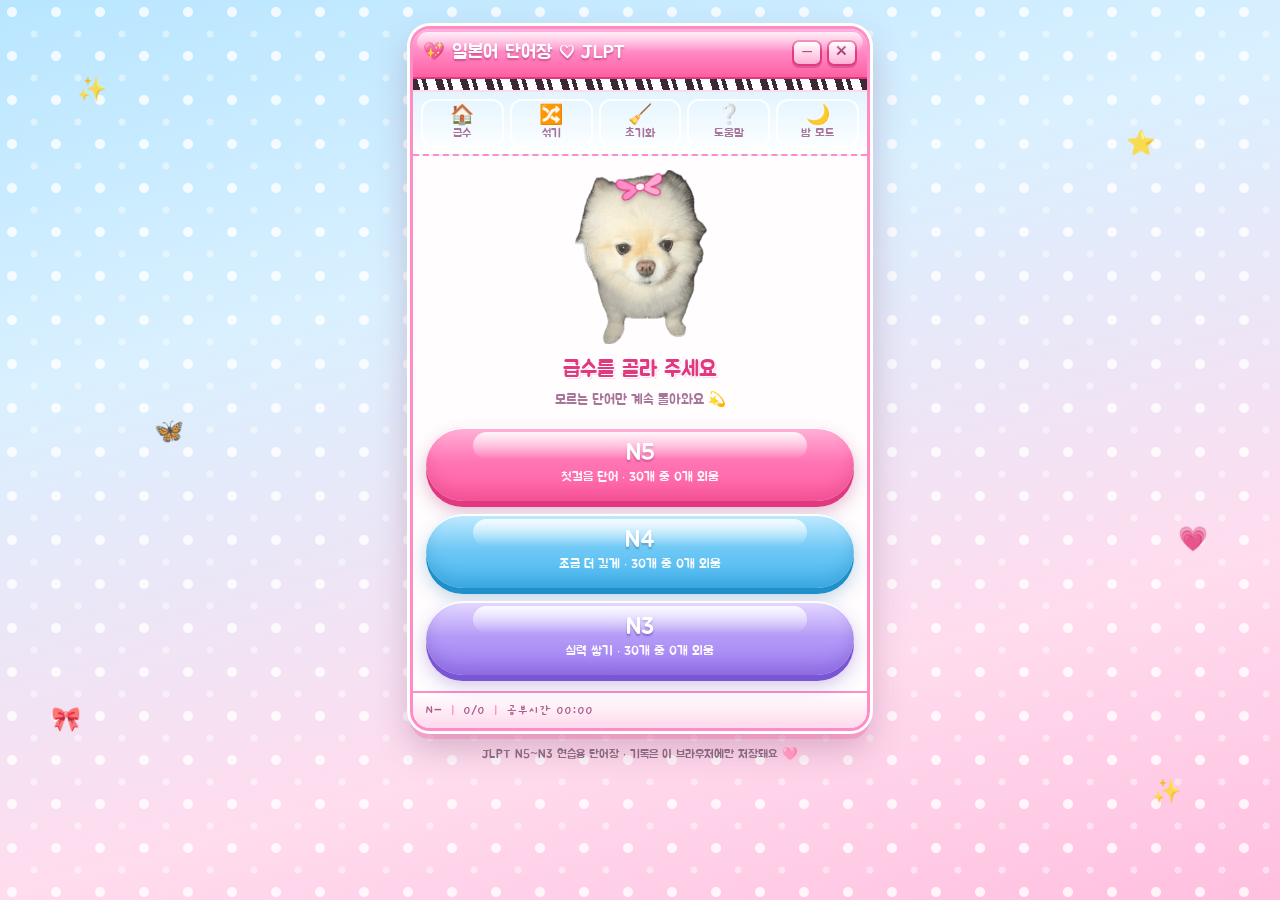
==== jlpt_version/index.html @ 3b729c45 "강아지 사진 두 장 넣기 (리본 쓴 강아지, 메모장 잡은 강아지) 급수 화면: 리본 SVG 를 강아지 머리 위에 겹쳐 리본을 쓴 모습으로 만들었다. 원본 사진 왼쪽에 있던 사람 손" ====
<!DOCTYPE html>
<html lang="ko">
<head>
<meta charset="utf-8">
<meta name="viewport" content="width=device-width, initial-scale=1">
<title>일본어 단어장 ♡ JLPT N5~N3</title>
<meta name="description" content="JLPT N5~N3 일본어 단어를 히라가나·한자 훈음·뜻을 켜고 끄면서 외우는 단어장. 모르는 단어만 반복해서 보여 줍니다.">
<meta name="theme-color" content="#ff5fa2">

<!-- 글꼴: 한국어는 손글씨체(Jua·Gaegu), 일본어는 둥근 글씨체(M PLUS Rounded 1c) -->
<link rel="preconnect" href="https://fonts.googleapis.com">
<link rel="preconnect" href="https://fonts.gstatic.com" crossorigin>
<link rel="stylesheet" href="https://fonts.googleapis.com/css2?family=Jua&family=Gaegu:wght@400;700&family=M+PLUS+Rounded+1c:wght@400;700;800&display=swap">

<link rel="stylesheet" href="스타일.css">
</head>
<body>

<!-- 배경에 떠다니는 장식. 읽어 줄 내용이 아니라 화면 낭독기에서 숨긴다. -->
<div class="반짝이층" aria-hidden="true">
  <span class="반짝이" style="--왼쪽: 6%;  --위: 8%;  --늦기: 0s">✨</span>
  <span class="반짝이" style="--왼쪽: 88%; --위: 14%; --늦기: .7s">⭐</span>
  <span class="반짝이" style="--왼쪽: 12%; --위: 46%; --늦기: 1.4s">🦋</span>
  <span class="반짝이" style="--왼쪽: 92%; --위: 58%; --늦기: 2.1s">💗</span>
  <span class="반짝이" style="--왼쪽: 4%;  --위: 78%; --늦기: 1s">🎀</span>
  <span class="반짝이" style="--왼쪽: 90%; --위: 86%; --늦기: 1.8s">✨</span>
</div>

<!-- 2000년대 윈도우 창 모양 틀 -->
<div class="창" id="창">

  <!-- 제목 표시줄 -->
  <div class="제목줄">
    <span class="제목줄아이콘" aria-hidden="true">💖</span>
    <h1 class="제목줄제목">일본어 단어장 ♡ JLPT</h1>
    <div class="창버튼들">
      <button type="button" class="창버튼" id="최소화버튼" aria-label="창 접기" title="접기">─</button>
      <button type="button" class="창버튼" id="닫기버튼" aria-label="닫기" title="닫기">✕</button>
    </div>
  </div>

  <!-- 포인트 장식: 지브라 무늬 띠 -->
  <div class="지브라줄" aria-hidden="true"></div>

  <!-- 상단 툴바 -->
  <div class="도구줄" role="toolbar" aria-label="도구 모음">
    <button type="button" class="도구버튼" id="급수선택버튼">
      <span class="도구아이콘" aria-hidden="true">🏠</span><span class="도구이름">급수</span>
    </button>
    <button type="button" class="도구버튼" id="섞기버튼">
      <span class="도구아이콘" aria-hidden="true">🔀</span><span class="도구이름">섞기</span>
    </button>
    <button type="button" class="도구버튼" id="초기화버튼">
      <span class="도구아이콘" aria-hidden="true">🧹</span><span class="도구이름">초기화</span>
    </button>
    <button type="button" class="도구버튼" id="도움말버튼" aria-expanded="false">
      <span class="도구아이콘" aria-hidden="true">❔</span><span class="도구이름">도움말</span>
    </button>
    <button type="button" class="도구버튼" id="밤모드버튼" aria-pressed="false" title="밤 모드">
      <span class="도구아이콘" id="밤모드아이콘" aria-hidden="true">🌙</span><span class="도구이름" id="밤모드이름">밤 모드</span>
    </button>
  </div>

  <!-- 창 안쪽 -->
  <div class="창내용" id="창내용">

    <!-- 창버튼·초기화 같은 알림이 뜨는 자리 -->
    <p class="말풍선 쪽지" id="쪽지" role="status" hidden></p>

    <!-- 도움말 -->
    <section class="말풍선 도움말" id="도움말" hidden>
      <p><b>히라가나</b> · <b>훈음</b> · <b>뜻</b> 버튼으로 보고 싶은 것만 켜요.</p>
      <p><b>알고있음</b> 을 누른 단어는 다음 회차에서 빠지고, <b>공부하겠음</b> 을 누른 단어만 다시 나와요.</p>
      <p>기록은 이 브라우저에 저장되니까 새로고침해도 괜찮아요. 🎀</p>
    </section>

    <!-- 초기화 확인 -->
    <section class="확인판" id="확인판" hidden>
      <p class="확인글">기록을 지울까요? 되돌릴 수 없어요 🥺</p>
      <div class="확인버튼줄">
        <button type="button" class="젤리 작은젤리 핑크" id="이급수초기화버튼">이 급수만</button>
        <button type="button" class="젤리 작은젤리 라벤더" id="전체초기화버튼">전체 다</button>
        <button type="button" class="젤리 작은젤리 하양" id="초기화취소버튼">안 할래</button>
      </div>
    </section>

    <!-- 1번째 화면: 급수 선택 -->
    <section class="화면 급수화면" id="급수화면" aria-labelledby="급수제목">
      <!-- 리본을 머리에 얹은 강아지. 사진과 리본 모두 장식이라 낭독기에서는 숨긴다. -->
      <div class="리본강아지" aria-hidden="true">
        <img class="강아지사진" src="그림/리본강아지.png" alt="" width="400" height="518">
        <svg class="리본" viewBox="0 0 160 60">
          <path d="M80 34c-14-2-26-16-40-22-8-3-14 2-13 10 1 9 13 15 29 16-11 3-20 7-20 14 0 6 7 9 14 6 12-5 22-14 30-22z" fill="#ff8cc6" stroke="#e0397f" stroke-width="2.5"/>
          <path d="M80 34c14-2 26-16 40-22 8-3 14 2 13 10-1 9-13 15-29 16 11 3 20 7 20 14 0 6-7 9-14 6-12-5-22-14-30-22z" fill="#ffa8d2" stroke="#e0397f" stroke-width="2.5"/>
          <ellipse cx="80" cy="34" rx="11" ry="9" fill="#fff0f7" stroke="#e0397f" stroke-width="2.5"/>
        </svg>
      </div>
      <h2 class="급수제목" id="급수제목">급수를 골라 주세요</h2>
      <p class="작은안내">모르는 단어만 계속 돌아와요 💫</p>
      <div class="급수버튼줄" id="급수버튼줄">
        <!-- 급수 젤리 버튼은 앱.js 가 채운다 -->
      </div>
      <p class="오류" id="오류" role="alert" hidden></p>
    </section>

    <!-- 2번째 화면: 단어 카드 -->
    <section class="화면 카드화면" id="카드화면" hidden aria-labelledby="진행글">
      <div class="진행칸">
        <p class="진행글" id="진행글">외운 단어 0 / 0</p>
        <div class="진행막대"><span class="진행막대안" id="진행막대안"></span></div>
        <p class="회차글" id="회차글">1회차 · 남은 카드 0장</p>
      </div>

      <!-- 지브라 무늬 테두리 안에 스프링 다이어리 속지.
           모자 쓴 강아지가 속지 위로 얼굴을 내밀고 앞발을 걸친다. -->
      <div class="메모장칸">
        <img class="메모장강아지" src="그림/메모장강아지.png" alt="" aria-hidden="true" width="460" height="379">
        <img class="강아지발 왼발" src="그림/강아지발.png" alt="" aria-hidden="true" width="150" height="153">
        <img class="강아지발 오른발" src="그림/강아지발.png" alt="" aria-hidden="true" width="150" height="153">
      <div class="다이어리바깥">
        <article class="다이어리" id="다이어리">
          <div class="스프링" aria-hidden="true">
            <span></span><span></span><span></span><span></span><span></span><span></span><span></span>
          </div>
          <span class="종이장식 왼쪽아래" aria-hidden="true">🌸</span>
          <span class="종이장식 오른쪽아래" aria-hidden="true">⭐</span>

          <p class="말풍선 읽는법 아래꼬리" id="읽는법" hidden></p>
          <div class="단어줄" id="단어줄" aria-live="polite"></div>
          <p class="말풍선 뜻 위꼬리" id="뜻" hidden></p>
          <p class="가나알림" id="가나알림" hidden>한자가 없는 단어예요</p>
        </article>
      </div>
      </div>

      <!-- 보여 줄 것 켜고 끄기 -->
      <div class="토글줄">
        <button type="button" class="젤리 토글 하늘" id="히라가나토글" aria-pressed="false">히라가나</button>
        <button type="button" class="젤리 토글 라벤더" id="훈음토글" aria-pressed="false">훈음</button>
        <button type="button" class="젤리 토글 핑크" id="뜻토글" aria-pressed="false">뜻</button>
      </div>

      <!-- 학습 버튼 -->
      <div class="학습줄">
        <button type="button" class="젤리 큰젤리 핑크" id="공부하겠음버튼">📖 공부하겠음</button>
        <button type="button" class="젤리 큰젤리 하늘" id="알고있음버튼">💗 알고있음</button>
      </div>
    </section>

    <!-- 3번째 화면: 한 급수를 다 외웠을 때 -->
    <section class="화면 완료화면" id="완료화면" hidden aria-labelledby="완료제목">
      <p class="완료이모지" aria-hidden="true">🎉🎀🎉</p>
      <h2 class="완료제목" id="완료제목">다 외웠어요!</h2>
      <p class="말풍선 완료쪽지 위꼬리" id="완료쪽지">참 잘했어요 ♡</p>
      <div class="완료버튼줄">
        <button type="button" class="젤리 큰젤리 핑크" id="다시외우기버튼">🔁 이 급수 다시</button>
        <button type="button" class="젤리 큰젤리 하늘" id="다른급수버튼">🏠 다른 급수</button>
      </div>
    </section>

  </div>

  <!-- 하단 상태 표시줄 -->
  <div class="상태줄">
    <span id="상태급수">N–</span>
    <span class="상태구분" aria-hidden="true">|</span>
    <span id="상태진행">0/0</span>
    <span class="상태구분" aria-hidden="true">|</span>
    <span id="상태시간">공부시간 00:00</span>
  </div>

</div>

<p class="꼬리말">JLPT N5~N3 연습용 단어장 · 기록은 이 브라우저에만 저장돼요 🩷</p>

<script type="module" src="js/앱.js"></script>
</body>
</html>
---- jlpt_version/스타일.css ----
/*
 * 일본어 단어장 스타일 — 2000년대 Y2K 핑크 감성.
 *
 * 분위기 기준
 *   · 틀은 옛날 윈도우 창 (제목 표시줄 + 툴바 + 상태 표시줄)
 *   · 단어 카드는 스프링 링이 달린 다이어리 속지
 *   · 배경은 하늘색~핑크 그라데이션 + 물방울 무늬
 *   · 버튼은 동그랗고 광택 있는 젤리
 *   · 안내 문구는 말풍선
 *   · 포인트로 지브라 무늬
 *
 * 모바일 화면(폭 360~460px)을 기준으로 짜고, 넓은 화면에서는 가운데로 모은다.
 * 손가락으로 누르는 버튼은 최소 48px 높이를 지킨다.
 *
 * 색은 전부 :root 의 변수로만 쓴다. 규칙 안에 색을 직접 적지 않는다.
 * 밤 모드가 `:root.밤모드` 에서 변수만 갈아끼워 화면 전체를 바꾸기 때문이다.
 * 새 색이 필요하면 변수를 하나 늘리고 밤 모드 쪽에도 짝을 적어 준다.
 */

:root {
  /*
   * 낮 색. f35d808 까지 쓰던 값 그대로다.
   * 밤 모드가 변수만 갈아끼우도록, 색은 규칙이 아니라 여기에만 적는다.
   */
  --핑크: #ff8cc6;
  --진핑크: #ff5fa2;
  --더진핑크: #e0397f;
  --연핑크: #ffd9ec;
  --아주연핑크: #fff0f7;
  --하늘: #8fd8ff;
  --진하늘: #46b6ef;
  --더진하늘: #1f90cc;
  --연하늘: #e2f4ff;
  --라벤더: #c9b6ff;
  --진라벤더: #9c7bf0;
  --더진라벤더: #7a56d6;
  --글자: #5a3550;
  --보조글자: #a8749a;
  --지브라검정: #3b2a35;
  --지브라흰: #ffffff;

  /*
   * 글씨로 쓰는 분홍·하늘. 낮에는 --더진핑크·--더진하늘 과 같은 값이지만,
   * 밤에는 바탕이 어두워 이 둘만 밝게 올려야 해서 따로 두었다.
   */
  --핑크글자: #e0397f;
  --하늘글자: #1f90cc;

  /* 넓은 면 */
  --몸배경:
    radial-gradient(circle at 12px 12px, rgba(255, 255, 255, .8) 4.5px, transparent 5.5px) 0 0 / 44px 44px,
    radial-gradient(circle at 12px 12px, rgba(255, 255, 255, .45) 3px, transparent 4px) 22px 22px / 44px 44px,
    linear-gradient(165deg, #b8e6ff 0%, #d9f0ff 32%, #ffdcee 72%, #ffbfdf 100%);
  --창바탕: #fffdfe;
  --창테두리광: #ffffff;
  --창그림자: 0 8px 0 rgba(255, 95, 162, .3), 0 16px 34px rgba(120, 60, 100, .3);
  --종이: #fffdfe;                              /* 카드 안쪽 */
  --종이줄: rgba(143, 216, 255, .5);
  --종이여백선: rgba(255, 140, 198, .55);
  --카드그림자: 0 7px 0 rgba(255, 140, 198, .35), 0 12px 24px rgba(120, 60, 100, .25);
  --말풍선바탕: #ffffff;
  --말풍선그림자: rgba(255, 140, 198, .35);
  --읽는법그림자: 0 3px 0 rgba(143, 216, 255, .5);

  /* 창틀 */
  --제목줄바탕: linear-gradient(180deg, #ffb3dd 0%, var(--핑크) 45%, var(--진핑크) 100%);
  --제목줄글자: #ffffff;
  --제목줄글자그림자: rgba(170, 40, 110, .55);
  --제목줄광택: linear-gradient(180deg, rgba(255, 255, 255, .8), rgba(255, 255, 255, 0));
  --창버튼바탕: linear-gradient(180deg, #fff6fb 0%, #ffd4e9 55%, #ffb0d5 100%);
  --창버튼글자: #a33068;
  --창버튼그늘: inset 0 1px 0 #ffffff, 0 2px 0 rgba(170, 40, 110, .35);
  --창버튼눌림그늘: inset 0 1px 0 #ffffff;
  --도구줄바탕: linear-gradient(180deg, var(--연하늘), #ffffff);
  --도구버튼테두리: #ffffff;
  --상태줄바탕: linear-gradient(180deg, #ffffff, var(--연핑크));
  --상태줄글자: #a85d8a;
  --꼬리말글자: #8a6a80;
  --제목글자그림자: 1px 1px 0 #ffffff, 2px 2px 0 var(--연핑크);

  /* 카드 속 */
  --한자색: #4a2c44;
  --한자그림자: 2px 2px 0 var(--연핑크), 3px 3px 0 rgba(255, 140, 198, .4);
  --훈음바탕: var(--아주연핑크);
  --훈음글자: #c2407f;
  --스프링바탕: linear-gradient(90deg, #ffffff 0%, #e6ebf5 40%, #aeb9cc 100%);
  --스프링테두리: #b9c4d6;
  --스프링그림자: 0 1px 2px rgba(80, 90, 110, .35);
  --진행막대바탕: #ffffff;
  --진행막대안바탕: linear-gradient(180deg, #ffd1e8, var(--진핑크));
  --진행막대그늘: inset 0 2px 4px rgba(190, 120, 160, .2);

  /* 젤리 버튼 */
  --젤리글자그림자: rgba(150, 40, 95, .45);
  --젤리광택: linear-gradient(180deg, rgba(255, 255, 255, .88), rgba(255, 255, 255, 0));
  --젤리핑크바탕: linear-gradient(180deg, #ffb3d9 0%, #ff74b4 48%, var(--진핑크) 100%);
  --젤리핑크그늘:
    inset 0 2px 0 rgba(255, 255, 255, .95),
    inset 0 -9px 14px rgba(190, 30, 100, .22),
    0 6px 0 var(--더진핑크),
    0 10px 18px rgba(170, 40, 110, .32);
  --젤리핑크눌림: inset 0 2px 0 rgba(255, 255, 255, .9), inset 0 -6px 12px rgba(190, 30, 100, .25), 0 1px 0 var(--더진핑크);
  --젤리하늘바탕: linear-gradient(180deg, #c4ecff 0%, #6ec8f5 48%, var(--진하늘) 100%);
  --젤리하늘그늘:
    inset 0 2px 0 rgba(255, 255, 255, .95),
    inset 0 -9px 14px rgba(20, 110, 160, .22),
    0 6px 0 var(--더진하늘),
    0 10px 18px rgba(40, 120, 170, .3);
  --젤리하늘눌림: inset 0 2px 0 rgba(255, 255, 255, .9), inset 0 -6px 12px rgba(20, 110, 160, .25), 0 1px 0 var(--더진하늘);
  --젤리하늘글자그림자: rgba(20, 95, 140, .45);
  --젤리라벤더바탕: linear-gradient(180deg, #e6dcff 0%, #b49bf7 48%, var(--진라벤더) 100%);
  --젤리라벤더그늘:
    inset 0 2px 0 rgba(255, 255, 255, .95),
    inset 0 -9px 14px rgba(80, 40, 160, .2),
    0 6px 0 var(--더진라벤더),
    0 10px 18px rgba(100, 60, 180, .3);
  --젤리라벤더눌림: inset 0 2px 0 rgba(255, 255, 255, .9), inset 0 -6px 12px rgba(80, 40, 160, .25), 0 1px 0 var(--더진라벤더);
  --젤리라벤더글자그림자: rgba(75, 40, 140, .45);
  --젤리하양바탕: linear-gradient(180deg, #ffffff 0%, #fff2f8 48%, #ffd9ec 100%);
  --젤리하양글자: #b2457c;
  --젤리하양그늘:
    inset 0 2px 0 #ffffff,
    inset 0 -8px 12px rgba(255, 150, 200, .25),
    0 5px 0 #ffb3d5,
    0 9px 16px rgba(190, 110, 150, .25);
  --젤리하양눌림: inset 0 2px 0 #ffffff, 0 1px 0 #ffb3d5;
  --토글끔바탕: linear-gradient(180deg, #ffffff 0%, #f6f1f5 55%, #e4dbe2 100%);
  --토글끔글자: #a1909c;
  --토글끔그늘:
    inset 0 2px 0 #ffffff,
    inset 0 -7px 11px rgba(120, 100, 115, .14),
    0 5px 0 #cdc1ca,
    0 8px 14px rgba(120, 100, 115, .2);
  --토글끔눌림: inset 0 2px 0 #ffffff, 0 1px 0 #cdc1ca;
  --토글못씀바탕: linear-gradient(180deg, #fbfbfb, #ededed);
  --토글못씀글자: #bdb6bb;
  --토글못씀그늘: inset 0 1px 0 #ffffff, 0 3px 0 #dcd6da;

  /* 장식과 알림 */
  --반짝이빛: none;
  --반짝이진하기: .85;
  --사진밝기: 1;
  --쪽지바탕: #fffbe6;
  --쪽지테두리: #ffc94d;
  --쪽지그림자: 0 3px 0 rgba(240, 180, 0, .35);
  --도움말그림자: 0 3px 0 rgba(70, 182, 239, .35);
  --오류바탕: #fff0f0;
  --오류테두리: #ff8a8a;
  --오류글자: #b53a3a;

  /* 글꼴 */
  --손글씨: "Jua", "Gaegu", "Malgun Gothic", "맑은 고딕", sans-serif;
  --또박손글씨: "Gaegu", "Jua", "Malgun Gothic", "맑은 고딕", sans-serif;
  --둥근일본어: "M PLUS Rounded 1c", "Hiragino Maru Gothic ProN", "Yu Gothic", "Malgun Gothic", sans-serif;

  /* 지브라 무늬는 여러 곳에서 쓴다 */
  --지브라무늬:
    repeating-linear-gradient(74deg,
      var(--지브라검정) 0 7px, var(--지브라흰) 7px 11px,
      var(--지브라검정) 11px 15px, var(--지브라흰) 15px 24px);

  /* 카드 테두리용. 테두리가 얇으니 줄무늬도 가늘게 한다. */
  --가는지브라무늬:
    repeating-linear-gradient(74deg,
      var(--지브라검정) 0 4px, var(--지브라흰) 4px 6px,
      var(--지브라검정) 6px 8px, var(--지브라흰) 8px 13px);
}

/*
 * 밤 모드. 변수만 갈아끼운다. 규칙은 하나도 다시 쓰지 않는다.
 * 배경은 진한 남색~보라, 카드는 어두운 회색, 글씨는 연한 색이고
 * 핑크·하늘색은 버튼과 테두리 같은 포인트에만 남는다.
 * 물방울 무늬는 그대로 두되 작고 희미하게 만들어 밤하늘의 별처럼 보이게 한다.
 */
:root.밤모드 {
  --핑크: #d87aa8;
  --진핑크: #c75f92;
  --더진핑크: #8f3f68;
  --연핑크: #46324a;
  --아주연핑크: #382a3e;
  --하늘: #6fa9c9;
  --진하늘: #4d8fb3;
  --더진하늘: #2f6684;
  --연하늘: #2b3647;
  --라벤더: #9c8cd6;
  --진라벤더: #7d6cc0;
  --더진라벤더: #53458c;
  --글자: #e9e1f0;
  --보조글자: #a99cbd;
  --지브라검정: #15112a;
  --지브라흰: #b3a7cd;

  --핑크글자: #f3a9cd;
  --하늘글자: #9ed3ef;

  --몸배경:
    radial-gradient(circle at 12px 12px, rgba(255, 255, 255, .22) 2.4px, transparent 3.4px) 0 0 / 44px 44px,
    radial-gradient(circle at 12px 12px, rgba(198, 216, 255, .13) 1.5px, transparent 2.5px) 22px 22px / 44px 44px,
    linear-gradient(165deg, #121130 0%, #1a1740 35%, #281d4a 70%, #342152 100%);
  --창바탕: #221d35;
  --창테두리광: #3a3157;
  --창그림자: 0 8px 0 rgba(10, 8, 24, .5), 0 16px 34px rgba(0, 0, 0, .5);
  --종이: #34303c;                              /* 카드 안쪽 (어두운 회색) */
  --종이줄: rgba(150, 190, 220, .14);
  --종이여백선: rgba(216, 122, 168, .4);
  --카드그림자: 0 7px 0 rgba(10, 8, 24, .45), 0 12px 24px rgba(0, 0, 0, .45);
  --말풍선바탕: #3b3550;
  --말풍선그림자: rgba(10, 8, 24, .45);
  --읽는법그림자: 0 3px 0 rgba(10, 8, 24, .45);

  --제목줄바탕: linear-gradient(180deg, #5f3e68 0%, #4c3056 45%, #3a2444 100%);
  --제목줄글자: #f6e6f0;
  --제목줄글자그림자: rgba(10, 6, 20, .6);
  --제목줄광택: linear-gradient(180deg, rgba(255, 255, 255, .18), rgba(255, 255, 255, 0));
  --창버튼바탕: linear-gradient(180deg, #5b4a6e 0%, #443754 55%, #332a44 100%);
  --창버튼글자: #efd7e6;
  --창버튼그늘: inset 0 1px 0 rgba(255, 255, 255, .22), 0 2px 0 rgba(10, 8, 24, .5);
  --창버튼눌림그늘: inset 0 1px 0 rgba(255, 255, 255, .22);
  --도구줄바탕: linear-gradient(180deg, #272143, var(--창바탕));
  --도구버튼테두리: #342c4e;
  --상태줄바탕: linear-gradient(180deg, #2a2440, #211c33);
  --상태줄글자: #dba6c6;
  --꼬리말글자: #a294b8;
  --제목글자그림자: 1px 1px 0 rgba(10, 8, 24, .55), 2px 2px 0 rgba(216, 122, 168, .3);

  --한자색: #f3ebf8;
  --한자그림자: 2px 2px 0 rgba(216, 122, 168, .35), 3px 3px 0 rgba(10, 8, 24, .35);
  --훈음바탕: #40334a;
  --훈음글자: #f0a8cd;
  --스프링바탕: linear-gradient(90deg, #8d93a8 0%, #6e7488 40%, #4b4f60 100%);
  --스프링테두리: #5b6074;
  --스프링그림자: 0 1px 2px rgba(0, 0, 0, .45);
  --진행막대바탕: #2c2742;
  --진행막대안바탕: linear-gradient(180deg, #e0a0c4, var(--진핑크));
  --진행막대그늘: inset 0 2px 4px rgba(0, 0, 0, .35);

  --젤리글자그림자: rgba(20, 10, 30, .5);
  --젤리광택: linear-gradient(180deg, rgba(255, 255, 255, .4), rgba(255, 255, 255, 0));
  --젤리핑크바탕: linear-gradient(180deg, #d98cb4 0%, #be6391 48%, #9c4570 100%);
  --젤리핑크그늘:
    inset 0 2px 0 rgba(255, 255, 255, .5),
    inset 0 -9px 14px rgba(40, 10, 30, .3),
    0 6px 0 var(--더진핑크),
    0 10px 18px rgba(0, 0, 0, .4);
  --젤리핑크눌림: inset 0 2px 0 rgba(255, 255, 255, .45), inset 0 -6px 12px rgba(40, 10, 30, .32), 0 1px 0 var(--더진핑크);
  --젤리하늘바탕: linear-gradient(180deg, #7fb6d4 0%, #4f8fb2 48%, #37708f 100%);
  --젤리하늘그늘:
    inset 0 2px 0 rgba(255, 255, 255, .5),
    inset 0 -9px 14px rgba(5, 30, 50, .3),
    0 6px 0 var(--더진하늘),
    0 10px 18px rgba(0, 0, 0, .4);
  --젤리하늘눌림: inset 0 2px 0 rgba(255, 255, 255, .45), inset 0 -6px 12px rgba(5, 30, 50, .32), 0 1px 0 var(--더진하늘);
  --젤리하늘글자그림자: rgba(5, 25, 45, .5);
  --젤리라벤더바탕: linear-gradient(180deg, #a996dd 0%, #8172c0 48%, #5d4e99 100%);
  --젤리라벤더그늘:
    inset 0 2px 0 rgba(255, 255, 255, .5),
    inset 0 -9px 14px rgba(20, 10, 45, .3),
    0 6px 0 var(--더진라벤더),
    0 10px 18px rgba(0, 0, 0, .4);
  --젤리라벤더눌림: inset 0 2px 0 rgba(255, 255, 255, .45), inset 0 -6px 12px rgba(20, 10, 45, .32), 0 1px 0 var(--더진라벤더);
  --젤리라벤더글자그림자: rgba(20, 10, 45, .5);
  --젤리하양바탕: linear-gradient(180deg, #4a4160 0%, #3e3652 48%, #332c45 100%);
  --젤리하양글자: #f0cfe2;
  --젤리하양그늘:
    inset 0 2px 0 rgba(255, 255, 255, .22),
    inset 0 -8px 12px rgba(10, 5, 20, .3),
    0 5px 0 #2a2439,
    0 9px 16px rgba(0, 0, 0, .4);
  --젤리하양눌림: inset 0 2px 0 rgba(255, 255, 255, .22), 0 1px 0 #2a2439;
  --토글끔바탕: linear-gradient(180deg, #45405c 0%, #3b3650 55%, #302b43 100%);
  --토글끔글자: #a79ac0;
  --토글끔그늘:
    inset 0 2px 0 rgba(255, 255, 255, .22),
    inset 0 -7px 11px rgba(10, 5, 20, .25),
    0 5px 0 #272139,
    0 8px 14px rgba(0, 0, 0, .35);
  --토글끔눌림: inset 0 2px 0 rgba(255, 255, 255, .22), 0 1px 0 #272139;
  --토글못씀바탕: linear-gradient(180deg, #332f45, #2b2739);
  --토글못씀글자: #6d6481;
  --토글못씀그늘: inset 0 1px 0 rgba(255, 255, 255, .12), 0 3px 0 #241f33;

  --반짝이빛: 0 0 10px rgba(214, 198, 255, .85);
  --반짝이진하기: 1;
  --사진밝기: .86;
  --쪽지바탕: #4a3f2c;
  --쪽지테두리: #b3903f;
  --쪽지그림자: 0 3px 0 rgba(10, 8, 24, .45);
  --도움말그림자: 0 3px 0 rgba(10, 8, 24, .45);
  --오류바탕: #452a30;
  --오류테두리: #a35b5b;
  --오류글자: #f3b9b9;
}

* { box-sizing: border-box; }

body {
  margin: 0;
  padding: 14px 10px 24px;
  min-height: 100vh;
  color: var(--글자);
  font-family: var(--손글씨);
  font-size: 17px;
  line-height: 1.55;
  /* 물방울(폴카도트) 두 겹 + 그라데이션. 밤 모드에서는 별이 뜬 밤하늘이 된다. */
  background: var(--몸배경);
  background-attachment: fixed;
  -webkit-text-size-adjust: 100%;
}

/* ── 배경 장식 ─────────────────────────────────────── */

.반짝이층 {
  position: fixed;
  inset: 0;
  pointer-events: none;   /* 장식이 버튼을 가로막지 않게 */
  z-index: 0;
}

.반짝이 {
  position: absolute;
  left: var(--왼쪽);
  top: var(--위);
  font-size: 1.5rem;
  opacity: var(--반짝이진하기);
  text-shadow: var(--반짝이빛);
  animation: 반짝반짝 3.6s ease-in-out infinite;
  animation-delay: var(--늦기);
}

@keyframes 반짝반짝 {
  0%, 100% { transform: translateY(0) rotate(-8deg) scale(1); opacity: .55; }
  50%      { transform: translateY(-10px) rotate(8deg) scale(1.18); opacity: 1; }
}

/* ── 윈도우 창 틀 ──────────────────────────────────── */

.창 {
  position: relative;
  z-index: 1;
  max-width: 460px;
  margin: 0 auto;
  background: var(--창바탕);
  border: 3px solid var(--핑크);
  border-radius: 20px;
  overflow: hidden;
  box-shadow: 0 0 0 3px var(--창테두리광), var(--창그림자);
}

.제목줄 {
  position: relative;
  display: flex;
  align-items: center;
  gap: 7px;
  padding: 9px 10px;
  background: var(--제목줄바탕);
  border-bottom: 2px solid var(--더진핑크);
}

/* 제목 표시줄 위쪽 광택 */
.제목줄::before {
  content: "";
  position: absolute;
  left: 4px; right: 4px; top: 3px;
  height: 42%;
  border-radius: 10px;
  background: var(--제목줄광택);
  pointer-events: none;
}

.제목줄아이콘 { font-size: 1.1rem; }

.제목줄제목 {
  flex: 1;
  margin: 0;
  font-size: 1.12rem;
  font-weight: 400;
  color: var(--제목줄글자);
  text-shadow: 0 2px 2px var(--제목줄글자그림자);
  letter-spacing: .01em;
}

.창버튼들 { display: flex; gap: 5px; }

.창버튼 {
  width: 30px;
  height: 26px;
  border: 2px solid var(--더진핑크);
  border-radius: 7px;
  background: var(--창버튼바탕);
  color: var(--창버튼글자);
  font-family: var(--손글씨);
  font-size: .85rem;
  line-height: 1;
  cursor: pointer;
  box-shadow: var(--창버튼그늘);
}

.창버튼:active { transform: translateY(2px); box-shadow: var(--창버튼눌림그늘); }

.지브라줄 {
  height: 13px;
  background: var(--지브라무늬);
  border-bottom: 2px solid var(--연핑크);
}

/* ── 툴바 ──────────────────────────────────────────── */

.도구줄 {
  display: flex;
  gap: 6px;
  padding: 7px 8px;
  background: var(--도구줄바탕);
  border-bottom: 2px dashed var(--핑크);
}

.도구버튼 {
  flex: 1;
  display: flex;
  flex-direction: column;
  align-items: center;
  gap: 1px;
  min-height: 48px;
  padding: 4px 2px;
  border: 2px solid var(--도구버튼테두리);
  border-radius: 12px;
  background: transparent;
  color: var(--보조글자);
  font-family: var(--손글씨);
  cursor: pointer;
}

.도구버튼:hover { background: var(--아주연핑크); border-color: var(--연핑크); }
.도구버튼:active { transform: translateY(1px); }
.도구아이콘 { font-size: 1.22rem; line-height: 1.1; }
.도구이름 { font-size: .74rem; }

/* ── 창 안쪽 공통 ──────────────────────────────────── */

.창내용 { padding: 14px 13px 16px; }
.창.접힘 .창내용, .창.접힘 .도구줄, .창.접힘 .상태줄 { display: none; }

.화면 { animation: 쏙등장 .28s ease-out; }

@keyframes 쏙등장 {
  from { opacity: 0; transform: translateY(10px) scale(.98); }
  to   { opacity: 1; transform: none; }
}

/* 말풍선 — 안내 문구는 모두 이 모양 */
.말풍선 {
  position: relative;
  margin: 0 auto;
  padding: 9px 15px;
  max-width: 320px;
  background: var(--말풍선바탕);
  border: 2.5px solid var(--핑크);
  border-radius: 18px;
  color: var(--글자);
  text-align: center;
  box-shadow: 0 3px 0 var(--말풍선그림자);
}

/* 꼬리: 테두리색 삼각형 위에 흰 삼각형을 겹쳐 올린다 */
.말풍선.아래꼬리::before, .말풍선.아래꼬리::after,
.말풍선.위꼬리::before, .말풍선.위꼬리::after {
  content: "";
  position: absolute;
  left: 50%;
  border: 11px solid transparent;
  transform: translateX(-50%);
}

/* 흰 삼각형(::after)을 2px 작게 겹쳐서 테두리색이 둘레로만 보이게 한다. */
.말풍선.아래꼬리::after, .말풍선.위꼬리::after { border-width: 9px; }

.말풍선.아래꼬리::before { bottom: -21px; border-top-color: var(--핑크); }
.말풍선.아래꼬리::after  { bottom: -17px; border-top-color: var(--말풍선바탕); }
.말풍선.위꼬리::before   { top: -21px; border-bottom-color: var(--핑크); }
.말풍선.위꼬리::after    { top: -17px; border-bottom-color: var(--말풍선바탕); }

/* 창버튼·초기화 결과를 알리는 쪽지 */
.쪽지 {
  margin-bottom: 12px;
  background: var(--쪽지바탕);
  border-color: var(--쪽지테두리);
  box-shadow: var(--쪽지그림자);
  font-size: .95rem;
}

.도움말 {
  margin-bottom: 14px;
  max-width: none;
  text-align: left;
  font-size: .92rem;
  background: var(--연하늘);
  border-color: var(--진하늘);
  box-shadow: var(--도움말그림자);
}

.도움말 p { margin: 0 0 6px; }
.도움말 p:last-child { margin-bottom: 0; }

.확인판 {
  margin-bottom: 14px;
  padding: 12px;
  background: var(--아주연핑크);
  border: 2.5px dashed var(--진핑크);
  border-radius: 16px;
  text-align: center;
}

.확인글 { margin: 0 0 10px; font-size: .96rem; }
.확인버튼줄 { display: flex; gap: 7px; justify-content: center; flex-wrap: wrap; }

/* ── 젤리 버튼 ─────────────────────────────────────── */

.젤리 {
  position: relative;
  min-height: 50px;
  padding: 12px 20px;
  border: none;
  border-radius: 999px;
  color: #ffffff;
  font-family: var(--손글씨);
  font-size: 1.05rem;
  line-height: 1.2;
  text-shadow: 0 2px 2px var(--젤리글자그림자);
  cursor: pointer;
  transition: transform .08s ease-out, box-shadow .08s ease-out;
  /* 색은 아래 색깔 클래스가 덮어쓴다 */
  background: var(--젤리핑크바탕);
  box-shadow: var(--젤리핑크그늘);
}

/* 위쪽 광택 하이라이트 */
.젤리::before {
  content: "";
  position: absolute;
  left: 11%; right: 11%; top: 5px;
  height: 36%;
  border-radius: 999px;
  background: var(--젤리광택);
  pointer-events: none;
}

.젤리:active {
  transform: translateY(5px);
  box-shadow: var(--젤리핑크눌림);
}

.젤리:focus-visible { outline: 3px dashed var(--더진라벤더); outline-offset: 3px; }

.젤리.하늘 {
  background: var(--젤리하늘바탕);
  box-shadow: var(--젤리하늘그늘);
  text-shadow: 0 2px 2px var(--젤리하늘글자그림자);
}

.젤리.하늘:active { box-shadow: var(--젤리하늘눌림); }

.젤리.라벤더 {
  background: var(--젤리라벤더바탕);
  box-shadow: var(--젤리라벤더그늘);
  text-shadow: 0 2px 2px var(--젤리라벤더글자그림자);
}

.젤리.라벤더:active { box-shadow: var(--젤리라벤더눌림); }

.젤리.하양 {
  background: var(--젤리하양바탕);
  color: var(--젤리하양글자);
  text-shadow: none;
  box-shadow: var(--젤리하양그늘);
}

.젤리.하양:active { box-shadow: var(--젤리하양눌림); }

.큰젤리 { flex: 1; min-height: 60px; font-size: 1.14rem; padding: 14px 10px; }
.작은젤리 { min-height: 44px; padding: 9px 14px; font-size: .92rem; }

/* ── 급수 선택 화면 ────────────────────────────────── */

.급수화면 { text-align: center; }

/*
 * 급수 화면의 강아지. 사진 위에 리본 SVG 를 겹쳐 머리에 얹은 것처럼 보이게 한다.
 * 리본 자리는 사진 크기에 대한 비율(%)로 잡아 두어서, 사진 폭만 바꾸면 같이 따라간다.
 */
.리본강아지 {
  position: relative;
  display: inline-block;
  width: 134px;
  margin-bottom: 2px;
  line-height: 0;
}

.강아지사진 {
  width: 100%;
  height: auto;
  filter: brightness(var(--사진밝기));
}

.리본 {
  position: absolute;
  left: 24%;
  top: 1%;
  width: 52%;
  height: auto;
  transform: rotate(-9deg);
  filter: drop-shadow(0 2px 2px rgba(120, 60, 100, .35));
}

.급수제목 {
  margin: 0 0 2px;
  font-size: 1.4rem;
  font-weight: 400;
  color: var(--핑크글자);
  text-shadow: var(--제목글자그림자);
}

.작은안내 { margin: 0 0 16px; font-size: .9rem; color: var(--보조글자); }

.급수버튼줄 { display: flex; flex-direction: column; gap: 13px; }

.급수버튼 {
  display: flex;
  flex-direction: column;
  align-items: center;
  gap: 2px;
  min-height: 74px;
  font-size: 1.5rem;
}

.급수버튼설명 { font-size: .82rem; opacity: .95; text-shadow: none; }

/* ── 진행 표시 ─────────────────────────────────────── */

.진행칸 { margin-bottom: 12px; text-align: center; }

.진행글 {
  margin: 0 0 6px;
  font-size: 1.05rem;
  color: var(--핑크글자);
}

.진행막대 {
  height: 15px;
  background: var(--진행막대바탕);
  border: 2.5px solid var(--핑크);
  border-radius: 999px;
  overflow: hidden;
  box-shadow: var(--진행막대그늘);
}

.진행막대안 {
  display: block;
  width: 0%;
  height: 100%;
  background: var(--진행막대안바탕);
  border-radius: 999px;
  transition: width .35s ease-out;
}

.회차글 { margin: 5px 0 0; font-size: .8rem; color: var(--보조글자); }

/* ── 단어 카드 (스프링 다이어리 속지) ──────────────── */

/*
 * 카드 위로 얼굴을 내민 모자 강아지와, 속지에 걸친 앞발.
 * 메모장칸 의 위쪽 여백이 얼굴이 올라앉을 자리다.
 * 얼굴은 속지의 위쪽 안쪽 여백(44px)까지만 내려오게 해서 글씨를 가리지 않는다.
 */
.메모장칸 {
  position: relative;
  padding-top: 68px;   /* 얼굴이 내려앉을 자리. 줄이면 턱이 글자를 건드린다 */
}

.메모장강아지 {
  position: absolute;
  z-index: 3;
  top: 0;
  left: 50%;
  width: 132px;
  height: auto;
  transform: translateX(-52%);
  filter: brightness(var(--사진밝기)) drop-shadow(0 3px 4px rgba(120, 60, 100, .35));
}

/*
 * 앞발. 얼굴에서 충분히 떨어뜨려 놓는다. 너무 가까우면 귀처럼 보인다.
 * 위쪽 절반이 속지 테두리에 걸쳐서 "메모장을 잡은" 모양이 된다.
 */
.강아지발 {
  position: absolute;
  z-index: 2;
  top: 56px;
  width: 48px;
  height: auto;
  filter: brightness(var(--사진밝기)) drop-shadow(0 2px 3px rgba(120, 60, 100, .3));
}

.강아지발.왼발 { left: calc(50% - 112px); transform: rotate(18deg); }
.강아지발.오른발 { right: calc(50% - 112px); transform: scaleX(-1) rotate(18deg); }

/* 지브라 무늬는 여기, 카드 바깥 테두리에만 얇게 둘린다. */
.다이어리바깥 {
  padding: 4px;
  border-radius: 19px;
  background-color: var(--지브라검정);   /* 무늬를 못 그려도 테두리는 남는다 */
  background-image: var(--가는지브라무늬);
  box-shadow: var(--카드그림자);
}

/*
 * 속지는 흰 줄노트다.
 *
 * 배경색을 background-image 와 따로 적는다. 한 줄짜리 background 로 묶으면
 * 줄무늬 그림 한 겹이라도 브라우저가 못 읽을 때 선언 전체가 버려져서
 * 종이가 투명해지고 바깥 지브라 무늬가 글씨 뒤로 비쳐 버린다.
 * 색 띄엄띄엄 적기(0 31px 같은 두 자리 표기)도 쓰지 않는다. 옛 브라우저가 못 읽는다.
 */
.다이어리 {
  position: relative;
  padding: 44px 14px 20px;
  border-radius: 15px;
  text-align: center;
  background-color: var(--종이);
  background-image:
    /* 왼쪽 분홍 여백선 */
    linear-gradient(90deg,
      transparent 27px, var(--종이여백선) 27px,
      var(--종이여백선) 29px, transparent 29px),
    /* 가로 공책 줄 */
    repeating-linear-gradient(180deg,
      transparent, transparent 31px,
      var(--종이줄) 31px, var(--종이줄) 32px);
}

/* 속지 위쪽 스프링 링 */
.스프링 {
  position: absolute;
  top: -11px; left: 14px; right: 14px;
  height: 34px;
  display: flex;
  justify-content: space-between;
}

.스프링 span {
  width: 15px;
  height: 32px;
  border: 3px solid var(--스프링테두리);
  border-radius: 9px;
  background: var(--스프링바탕);
  box-shadow: var(--스프링그림자);
}

/* 카드가 넘어갈 때마다 한 번 되는 등장 효과 */
.카드등장 { animation: 카드넘김 .3s ease-out; }

@keyframes 카드넘김 {
  from { transform: translateX(14px) rotate(1.2deg); }
  to   { transform: none; }
}

.종이장식 { position: absolute; font-size: 1.05rem; opacity: .8; }
.종이장식.왼쪽아래 { bottom: 8px; left: 10px; }
.종이장식.오른쪽아래 { bottom: 8px; right: 10px; }

/* 읽는 법 말풍선 (한자 위) */
.읽는법::before { border-top-color: var(--하늘); }

/* 속지 안 말풍선은 종이 장식을 덜 가리게 폭을 조금 줄인다. */
.읽는법, .뜻 { max-width: 92%; }

.읽는법 {
  margin-bottom: 26px;
  font-family: var(--둥근일본어);
  font-size: 1.22rem;
  font-weight: 700;
  color: var(--하늘글자);
  border-color: var(--하늘);
  box-shadow: var(--읽는법그림자);
}

/* 한자 한 글자씩 세로로: 위에 글자, 아래에 훈음 */
.단어줄 {
  display: flex;
  justify-content: center;
  align-items: flex-start;
  flex-wrap: wrap;
  gap: 4px;
  min-height: 92px;
  margin-bottom: 8px;
}

.글자 { display: flex; flex-direction: column; align-items: center; }

.한자 {
  font-family: var(--둥근일본어);
  font-size: 3.5rem;
  font-weight: 800;
  line-height: 1.15;
  color: var(--한자색);
  text-shadow: var(--한자그림자);
}

/*
 * 훈음은 "말미암을 유" 처럼 긴 것도 한 줄로 보여야 한다.
 * 그래서 칸 너비를 고정하지 않고 글자 수에 맞춰 늘린다.
 * 칸이 한자보다 넓어지면 글자 사이가 그만큼 벌어지는데, 훈음을 끄면 다시 붙는다.
 */
.훈음 {
  margin-top: 5px;
  padding: 2px 7px;
  font-family: var(--또박손글씨);
  font-size: .7rem;
  font-weight: 700;
  line-height: 1.3;
  color: var(--훈음글자);
  white-space: nowrap;   /* 두 줄로 쪼개지지 않게 */
  background: var(--훈음바탕);
  border: 1.5px dashed var(--핑크);
  border-radius: 9px;
}

/* 뜻 말풍선 (단어 아래) */
.뜻 {
  margin-top: 26px;
  font-size: 1.12rem;
  color: var(--핑크글자);
  border-color: var(--핑크);
}

.가나알림 { margin: 10px 0 0; font-size: .78rem; color: var(--보조글자); }

/* ── 카드 버튼들 ───────────────────────────────────── */

.토글줄 {
  display: flex;
  gap: 7px;
  margin: 16px 0 12px;
}

.토글 {
  flex: 1;
  min-height: 48px;
  padding: 10px 4px;
  font-size: .95rem;
}

/* 꺼진 토글은 색을 빼서 눌리지 않은 느낌으로 */
.토글[aria-pressed="false"] {
  background: var(--토글끔바탕);
  color: var(--토글끔글자);
  text-shadow: none;
  box-shadow: var(--토글끔그늘);
}

.토글[aria-pressed="false"]:active { box-shadow: var(--토글끔눌림); }

/* 켜진 토글에는 체크 표시를 붙인다 */
.토글[aria-pressed="true"]::after { content: " ✓"; }

/* 한자가 없는 단어에서는 훈음 토글을 쓸 수 없다 */
.토글:disabled {
  background: var(--토글못씀바탕);
  color: var(--토글못씀글자);
  text-shadow: none;
  box-shadow: var(--토글못씀그늘);
  cursor: not-allowed;
}

.토글:disabled::before { display: none; }

.학습줄 { display: flex; gap: 9px; }

/* ── 완료 화면 ─────────────────────────────────────── */

.완료화면 { text-align: center; padding: 6px 0 4px; }
.완료이모지 { margin: 0; font-size: 2.1rem; }

.완료제목 {
  margin: 2px 0 20px;
  font-size: 1.5rem;
  font-weight: 400;
  color: var(--핑크글자);
  text-shadow: var(--제목글자그림자);
}

.완료쪽지 { margin-bottom: 18px; }
.완료버튼줄 { display: flex; gap: 9px; }

/* ── 상태 표시줄 ───────────────────────────────────── */

.상태줄 {
  display: flex;
  align-items: center;
  gap: 8px;
  padding: 7px 12px;
  background: var(--상태줄바탕);
  border-top: 2px solid var(--핑크);
  font-family: var(--또박손글씨);
  font-size: .86rem;
  font-weight: 700;
  color: var(--상태줄글자);
}

.상태구분 { color: var(--핑크); }

/* ── 그 밖에 ───────────────────────────────────────── */

.오류 {
  margin: 14px 0 0;
  padding: 11px 13px;
  background: var(--오류바탕);
  border: 2.5px solid var(--오류테두리);
  border-radius: 14px;
  color: var(--오류글자);
  font-size: .9rem;
  text-align: left;
}

.오류 code {
  display: inline-block;
  margin-top: 4px;
  padding: 1px 5px;
  background: var(--말풍선바탕);
  border-radius: 6px;
  font-size: .85rem;
}

.꼬리말 {
  max-width: 460px;
  margin: 14px auto 0;
  position: relative;
  z-index: 1;
  font-size: .78rem;
  color: var(--꼬리말글자);
  text-align: center;
}

/* 넓은 화면에서는 글자를 살짝 키운다 */
@media (min-width: 540px) {
  body { padding-top: 26px; }
  .한자 { font-size: 4rem; }
  .제목줄제목 { font-size: 1.2rem; }
}

/* 애니메이션을 원하지 않는 사용자 설정을 존중한다 */
@media (prefers-reduced-motion: reduce) {
  .반짝이 { animation: none; }
  .화면 { animation: none; }
  .카드등장 { animation: none; }
  .진행막대안 { transition: none; }
}
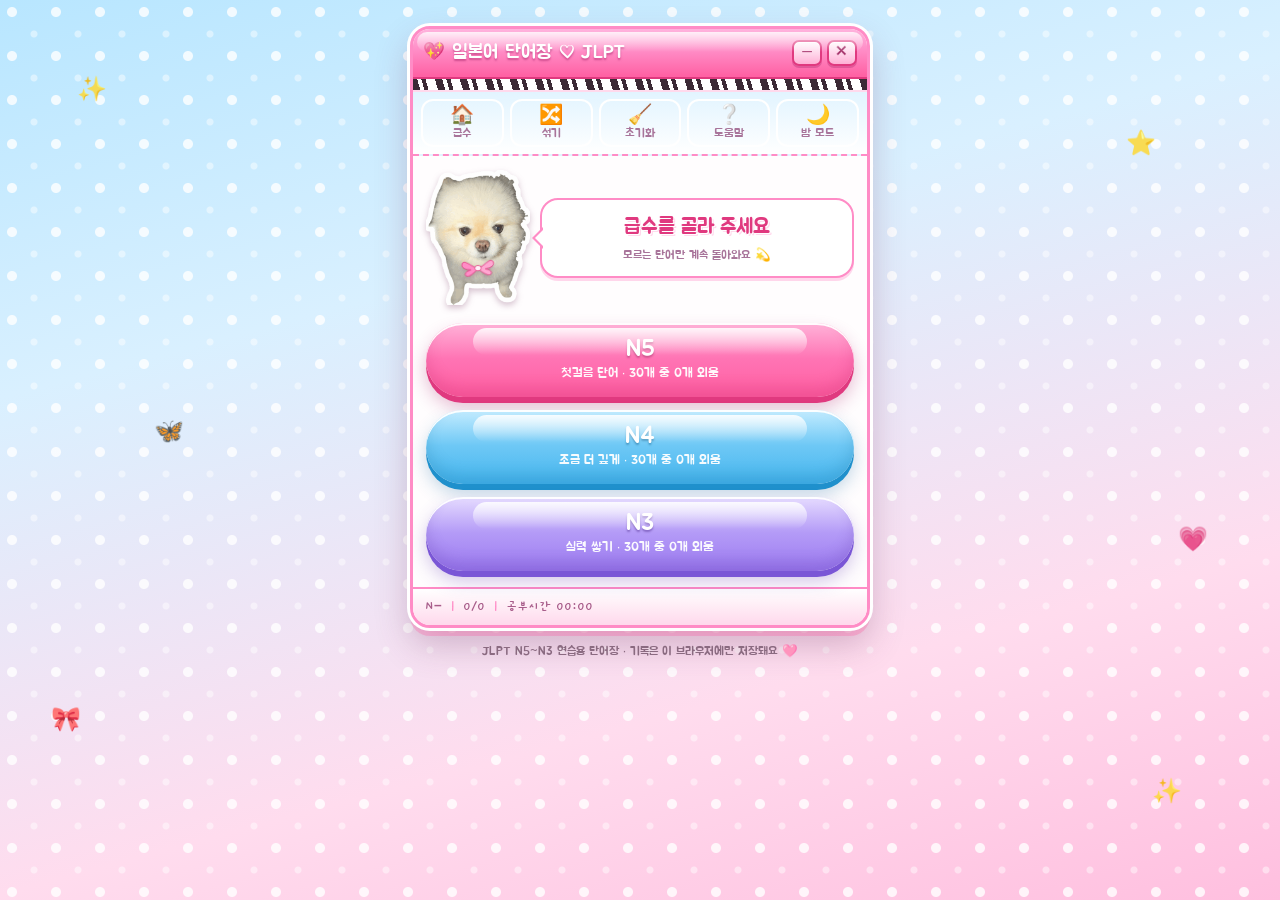
==== commit 350600ea: "첫 화면 강아지를 스티커로 다시 따고, 말풍선 옆에 세우기 누끼를 다시 땄다. 흰 바탕에 합친 뒤 rembg(u2net, alpha matting)로 잘랐는데, 원본에 박혀 있던 " ====
--- a/jlpt_version/index.html
+++ b/jlpt_version/index.html
@@ -86,17 +86,24 @@
 
     <!-- 1번째 화면: 급수 선택 -->
     <section class="화면 급수화면" id="급수화면" aria-labelledby="급수제목">
-      <!-- 리본을 머리에 얹은 강아지. 사진과 리본 모두 장식이라 낭독기에서는 숨긴다. -->
-      <div class="리본강아지" aria-hidden="true">
-        <img class="강아지사진" src="그림/리본강아지.png" alt="" width="400" height="518">
-        <svg class="리본" viewBox="0 0 160 60">
-          <path d="M80 34c-14-2-26-16-40-22-8-3-14 2-13 10 1 9 13 15 29 16-11 3-20 7-20 14 0 6 7 9 14 6 12-5 22-14 30-22z" fill="#ff8cc6" stroke="#e0397f" stroke-width="2.5"/>
-          <path d="M80 34c14-2 26-16 40-22 8-3 14 2 13 10-1 9-13 15-29 16 11 3 20 7 20 14 0 6-7 9-14 6-12-5-22-14-30-22z" fill="#ffa8d2" stroke="#e0397f" stroke-width="2.5"/>
-          <ellipse cx="80" cy="34" rx="11" ry="9" fill="#fff0f7" stroke="#e0397f" stroke-width="2.5"/>
-        </svg>
+      <!-- 왼쪽에 강아지 스티커, 오른쪽에 강아지가 말하는 말풍선 -->
+      <div class="인사줄">
+        <div class="리본강아지" aria-hidden="true">
+          <img class="강아지사진" src="그림/리본강아지.png" alt="" width="330" height="429">
+          <!-- 목에 맨 나비넥타이 -->
+          <svg class="리본" viewBox="0 0 160 60">
+            <path d="M80 34c-14-2-26-16-40-22-8-3-14 2-13 10 1 9 13 15 29 16-11 3-20 7-20 14 0 6 7 9 14 6 12-5 22-14 30-22z" fill="#ff8cc6" stroke="#e0397f" stroke-width="2.5"/>
+            <path d="M80 34c14-2 26-16 40-22 8-3 14 2 13 10-1 9-13 15-29 16 11 3 20 7 20 14 0 6-7 9-14 6-12-5-22-14-30-22z" fill="#ffa8d2" stroke="#e0397f" stroke-width="2.5"/>
+            <ellipse cx="80" cy="34" rx="11" ry="9" fill="#fff0f7" stroke="#e0397f" stroke-width="2.5"/>
+          </svg>
+        </div>
+
+        <div class="말풍선 인사말풍선 왼꼬리">
+          <h2 class="급수제목" id="급수제목">급수를 골라 주세요</h2>
+          <p class="작은안내">모르는 단어만 계속 돌아와요 💫</p>
+        </div>
       </div>
-      <h2 class="급수제목" id="급수제목">급수를 골라 주세요</h2>
-      <p class="작은안내">모르는 단어만 계속 돌아와요 💫</p>
+
       <div class="급수버튼줄" id="급수버튼줄">
         <!-- 급수 젤리 버튼은 앱.js 가 채운다 -->
       </div>
@@ -111,12 +118,7 @@
         <p class="회차글" id="회차글">1회차 · 남은 카드 0장</p>
       </div>
 
-      <!-- 지브라 무늬 테두리 안에 스프링 다이어리 속지.
-           모자 쓴 강아지가 속지 위로 얼굴을 내밀고 앞발을 걸친다. -->
-      <div class="메모장칸">
-        <img class="메모장강아지" src="그림/메모장강아지.png" alt="" aria-hidden="true" width="460" height="379">
-        <img class="강아지발 왼발" src="그림/강아지발.png" alt="" aria-hidden="true" width="150" height="153">
-        <img class="강아지발 오른발" src="그림/강아지발.png" alt="" aria-hidden="true" width="150" height="153">
+      <!-- 지브라 무늬 테두리 안에 스프링 다이어리 속지 -->
       <div class="다이어리바깥">
         <article class="다이어리" id="다이어리">
           <div class="스프링" aria-hidden="true">
@@ -130,7 +132,6 @@
           <p class="말풍선 뜻 위꼬리" id="뜻" hidden></p>
           <p class="가나알림" id="가나알림" hidden>한자가 없는 단어예요</p>
         </article>
-      </div>
       </div>
 
       <!-- 보여 줄 것 켜고 끄기 -->
--- a/jlpt_version/스타일.css
+++ b/jlpt_version/스타일.css
@@ -462,7 +462,8 @@
 
 /* 꼬리: 테두리색 삼각형 위에 흰 삼각형을 겹쳐 올린다 */
 .말풍선.아래꼬리::before, .말풍선.아래꼬리::after,
-.말풍선.위꼬리::before, .말풍선.위꼬리::after {
+.말풍선.위꼬리::before, .말풍선.위꼬리::after,
+.말풍선.왼꼬리::before, .말풍선.왼꼬리::after {
   content: "";
   position: absolute;
   left: 50%;
@@ -471,12 +472,25 @@
 }
 
 /* 흰 삼각형(::after)을 2px 작게 겹쳐서 테두리색이 둘레로만 보이게 한다. */
-.말풍선.아래꼬리::after, .말풍선.위꼬리::after { border-width: 9px; }
+.말풍선.아래꼬리::after, .말풍선.위꼬리::after, .말풍선.왼꼬리::after { border-width: 9px; }
 
 .말풍선.아래꼬리::before { bottom: -21px; border-top-color: var(--핑크); }
 .말풍선.아래꼬리::after  { bottom: -17px; border-top-color: var(--말풍선바탕); }
 .말풍선.위꼬리::before   { top: -21px; border-bottom-color: var(--핑크); }
 .말풍선.위꼬리::after    { top: -17px; border-bottom-color: var(--말풍선바탕); }
+
+/* 왼쪽(강아지 쪽)을 가리키는 꼬리 */
+.말풍선.왼꼬리::before {
+  left: -21px; top: 50%;
+  transform: translateY(-50%);
+  border-right-color: var(--핑크);
+}
+
+.말풍선.왼꼬리::after {
+  left: -16px; top: 50%;
+  transform: translateY(-50%);
+  border-right-color: var(--말풍선바탕);
+}
 
 /* 창버튼·초기화 결과를 알리는 쪽지 */
 .쪽지 {
@@ -583,15 +597,27 @@
 .급수화면 { text-align: center; }
 
 /*
- * 급수 화면의 강아지. 사진 위에 리본 SVG 를 겹쳐 머리에 얹은 것처럼 보이게 한다.
- * 리본 자리는 사진 크기에 대한 비율(%)로 잡아 두어서, 사진 폭만 바꾸면 같이 따라간다.
+ * 인사줄 — 왼쪽에 강아지, 오른쪽에 말풍선. 강아지가 말을 거는 모양이다.
+ * 좁은 폰 화면에서도 한 줄에 들어가야 해서 강아지 폭을 고정하고 말풍선이 남은 폭을 가진다.
+ */
+.인사줄 {
+  display: flex;
+  align-items: center;
+  gap: 10px;
+  margin-bottom: 18px;
+  text-align: left;
+}
+
+/*
+ * 강아지 사진은 흰 테두리를 두른 스티커다(그림/리본강아지.png).
+ * 리본 자리는 사진 크기에 대한 비율(%)이라 사진 폭만 바꾸면 같이 따라간다.
  */
 .리본강아지 {
   position: relative;
-  display: inline-block;
-  width: 134px;
-  margin-bottom: 2px;
+  flex: 0 0 104px;
+  width: 104px;
   line-height: 0;
+  filter: drop-shadow(0 3px 3px rgba(120, 60, 100, .3));
 }
 
 .강아지사진 {
@@ -600,25 +626,35 @@
   filter: brightness(var(--사진밝기));
 }
 
+/* 목에 맨 나비넥타이. 턱 바로 아래 가슴털 자리다. 더 올리면 입에 문 것처럼 보인다. */
 .리본 {
   position: absolute;
-  left: 24%;
-  top: 1%;
-  width: 52%;
+  left: 27%;
+  top: 65%;
+  width: 46%;
   height: auto;
-  transform: rotate(-9deg);
+  transform: rotate(-4deg);
   filter: drop-shadow(0 2px 2px rgba(120, 60, 100, .35));
 }
 
+.인사말풍선 {
+  flex: 1 1 auto;
+  min-width: 0;
+  max-width: none;
+  margin: 0;
+  padding: 11px 13px;
+  text-align: center;
+}
+
 .급수제목 {
-  margin: 0 0 2px;
-  font-size: 1.4rem;
+  margin: 0 0 4px;
+  font-size: 1.32rem;
   font-weight: 400;
   color: var(--핑크글자);
   text-shadow: var(--제목글자그림자);
 }
 
-.작은안내 { margin: 0 0 16px; font-size: .9rem; color: var(--보조글자); }
+.작은안내 { margin: 0; font-size: .78rem; line-height: 1.4; color: var(--보조글자); word-break: keep-all; }
 
 .급수버튼줄 { display: flex; flex-direction: column; gap: 13px; }
 
@@ -664,43 +700,6 @@
 .회차글 { margin: 5px 0 0; font-size: .8rem; color: var(--보조글자); }
 
 /* ── 단어 카드 (스프링 다이어리 속지) ──────────────── */
-
-/*
- * 카드 위로 얼굴을 내민 모자 강아지와, 속지에 걸친 앞발.
- * 메모장칸 의 위쪽 여백이 얼굴이 올라앉을 자리다.
- * 얼굴은 속지의 위쪽 안쪽 여백(44px)까지만 내려오게 해서 글씨를 가리지 않는다.
- */
-.메모장칸 {
-  position: relative;
-  padding-top: 68px;   /* 얼굴이 내려앉을 자리. 줄이면 턱이 글자를 건드린다 */
-}
-
-.메모장강아지 {
-  position: absolute;
-  z-index: 3;
-  top: 0;
-  left: 50%;
-  width: 132px;
-  height: auto;
-  transform: translateX(-52%);
-  filter: brightness(var(--사진밝기)) drop-shadow(0 3px 4px rgba(120, 60, 100, .35));
-}
-
-/*
- * 앞발. 얼굴에서 충분히 떨어뜨려 놓는다. 너무 가까우면 귀처럼 보인다.
- * 위쪽 절반이 속지 테두리에 걸쳐서 "메모장을 잡은" 모양이 된다.
- */
-.강아지발 {
-  position: absolute;
-  z-index: 2;
-  top: 56px;
-  width: 48px;
-  height: auto;
-  filter: brightness(var(--사진밝기)) drop-shadow(0 2px 3px rgba(120, 60, 100, .3));
-}
-
-.강아지발.왼발 { left: calc(50% - 112px); transform: rotate(18deg); }
-.강아지발.오른발 { right: calc(50% - 112px); transform: scaleX(-1) rotate(18deg); }
 
 /* 지브라 무늬는 여기, 카드 바깥 테두리에만 얇게 둘린다. */
 .다이어리바깥 {
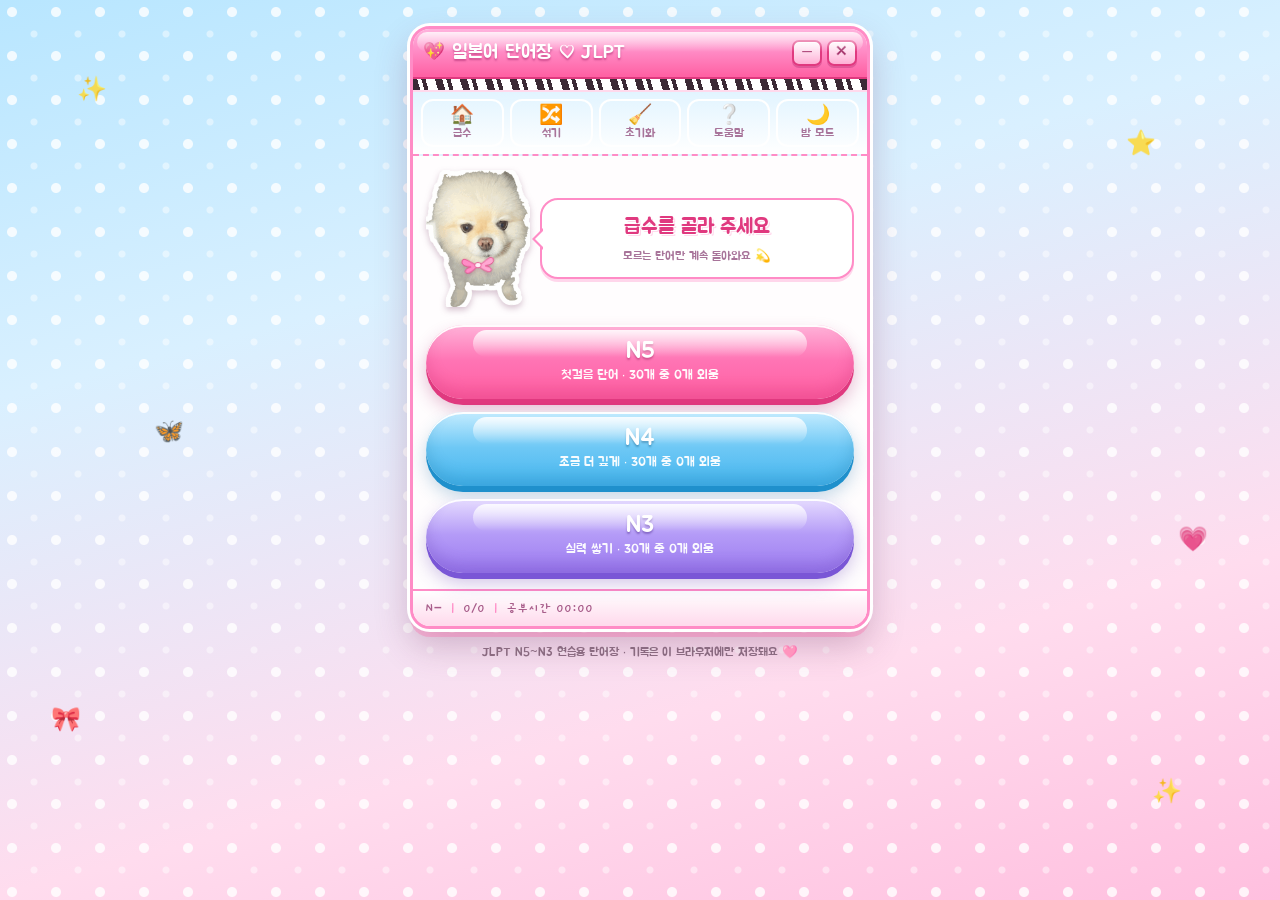
==== commit 135c3592: "강아지 누끼 다시 따기 — 검은 테두리를 완전히 벗겨 냄 원본 사진에 이미 박혀 있는 검은 테두리가 문제였다. rembg 는 이것을 강아지의 일부로 보기 때문에 누끼를 다시 떠도 " ====
--- a/jlpt_version/index.html
+++ b/jlpt_version/index.html
@@ -89,12 +89,34 @@
       <!-- 왼쪽에 강아지 스티커, 오른쪽에 강아지가 말하는 말풍선 -->
       <div class="인사줄">
         <div class="리본강아지" aria-hidden="true">
-          <img class="강아지사진" src="그림/리본강아지.png" alt="" width="330" height="429">
+          <img class="강아지사진" src="그림/리본강아지.png" alt="" width="330" height="434">
           <!-- 목에 맨 나비넥타이 -->
           <svg class="리본" viewBox="0 0 160 60">
             <path d="M80 34c-14-2-26-16-40-22-8-3-14 2-13 10 1 9 13 15 29 16-11 3-20 7-20 14 0 6 7 9 14 6 12-5 22-14 30-22z" fill="#ff8cc6" stroke="#e0397f" stroke-width="2.5"/>
             <path d="M80 34c14-2 26-16 40-22 8-3 14 2 13 10-1 9-13 15-29 16 11 3 20 7 20 14 0 6-7 9-14 6-12-5-22-14-30-22z" fill="#ffa8d2" stroke="#e0397f" stroke-width="2.5"/>
             <ellipse cx="80" cy="34" rx="11" ry="9" fill="#fff0f7" stroke="#e0397f" stroke-width="2.5"/>
+          </svg>
+
+          <!--
+            밤 모드에서만 나오는 악마 뿔과 꼬리.
+            viewBox 는 사진 좌표(330x429)를 그대로 쓰되 위와 왼쪽에 여백을 둬서
+            뿔이 머리 위로, 꼬리가 몸 왼쪽으로 삐져나갈 수 있게 했다.
+            꼬리는 사진 뒤(z-index: -1), 뿔은 사진 앞에 그린다.
+          -->
+          <svg class="악마장식 악마꼬리" viewBox="-60 -70 450 545">
+            <path d="M74 326 C26 352, -16 334, -22 298"
+                  fill="none" stroke="var(--악마테두리)" stroke-width="21" stroke-linecap="round"/>
+            <path d="M74 326 C26 352, -16 334, -22 298"
+                  fill="none" stroke="var(--악마색)" stroke-width="12" stroke-linecap="round"/>
+            <path d="M-19 310 L-54 258 L6 270 Z"
+                  fill="var(--악마색)" stroke="var(--악마테두리)" stroke-width="7" stroke-linejoin="round"/>
+          </svg>
+
+          <svg class="악마장식 악마뿔" viewBox="-60 -70 450 545">
+            <path d="M86 44 C78 12, 70 -12, 56 -40 C84 -18, 108 6, 120 36 Z"
+                  fill="var(--악마색)" stroke="var(--악마테두리)" stroke-width="7" stroke-linejoin="round"/>
+            <path d="M244 40 C252 8, 260 -16, 274 -44 C246 -22, 222 2, 210 32 Z"
+                  fill="var(--악마색)" stroke="var(--악마테두리)" stroke-width="7" stroke-linejoin="round"/>
           </svg>
         </div>
 
--- a/jlpt_version/스타일.css
+++ b/jlpt_version/스타일.css
@@ -140,6 +140,9 @@
   --반짝이빛: none;
   --반짝이진하기: .85;
   --사진밝기: 1;
+  /* 악마 뿔·꼬리. 밤 모드에서만 보이지만 규약대로 양쪽에 다 적어 둔다. */
+  --악마색: #e2566f;
+  --악마테두리: #8c2a42;
   --쪽지바탕: #fffbe6;
   --쪽지테두리: #ffc94d;
   --쪽지그림자: 0 3px 0 rgba(240, 180, 0, .35);
@@ -282,6 +285,8 @@
   --반짝이빛: 0 0 10px rgba(214, 198, 255, .85);
   --반짝이진하기: 1;
   --사진밝기: .86;
+  --악마색: #e2566f;
+  --악마테두리: #8c2a42;
   --쪽지바탕: #4a3f2c;
   --쪽지테두리: #b3903f;
   --쪽지그림자: 0 3px 0 rgba(10, 8, 24, .45);
@@ -630,12 +635,32 @@
 .리본 {
   position: absolute;
   left: 27%;
-  top: 65%;
+  top: 62%;
   width: 46%;
   height: auto;
   transform: rotate(-4deg);
   filter: drop-shadow(0 2px 2px rgba(120, 60, 100, .35));
 }
+
+/*
+ * 악마 뿔과 꼬리. 밤에만 나온다.
+ * 자리는 .리본강아지 를 기준으로 한 % 라서 사진 폭을 바꿔도 같이 따라간다.
+ * viewBox(-60 -70 450 540)와 아래 % 값은 한 쌍이다. 한쪽만 고치면 어긋난다.
+ */
+.악마장식 {
+  position: absolute;
+  left: -18.2%;    /*  -60 / 330 */
+  top: -16.1%;     /*  -70 / 434 */
+  width: 136.4%;   /*  450 / 330 */
+  height: 125.6%;  /*  545 / 434 */
+  display: none;
+  pointer-events: none;
+}
+
+/* 꼬리는 사진 뒤에 둔다. 몸에서 자라난 것처럼 보이게. */
+.악마꼬리 { z-index: -1; }
+
+:root.밤모드 .악마장식 { display: block; }
 
 .인사말풍선 {
   flex: 1 1 auto;
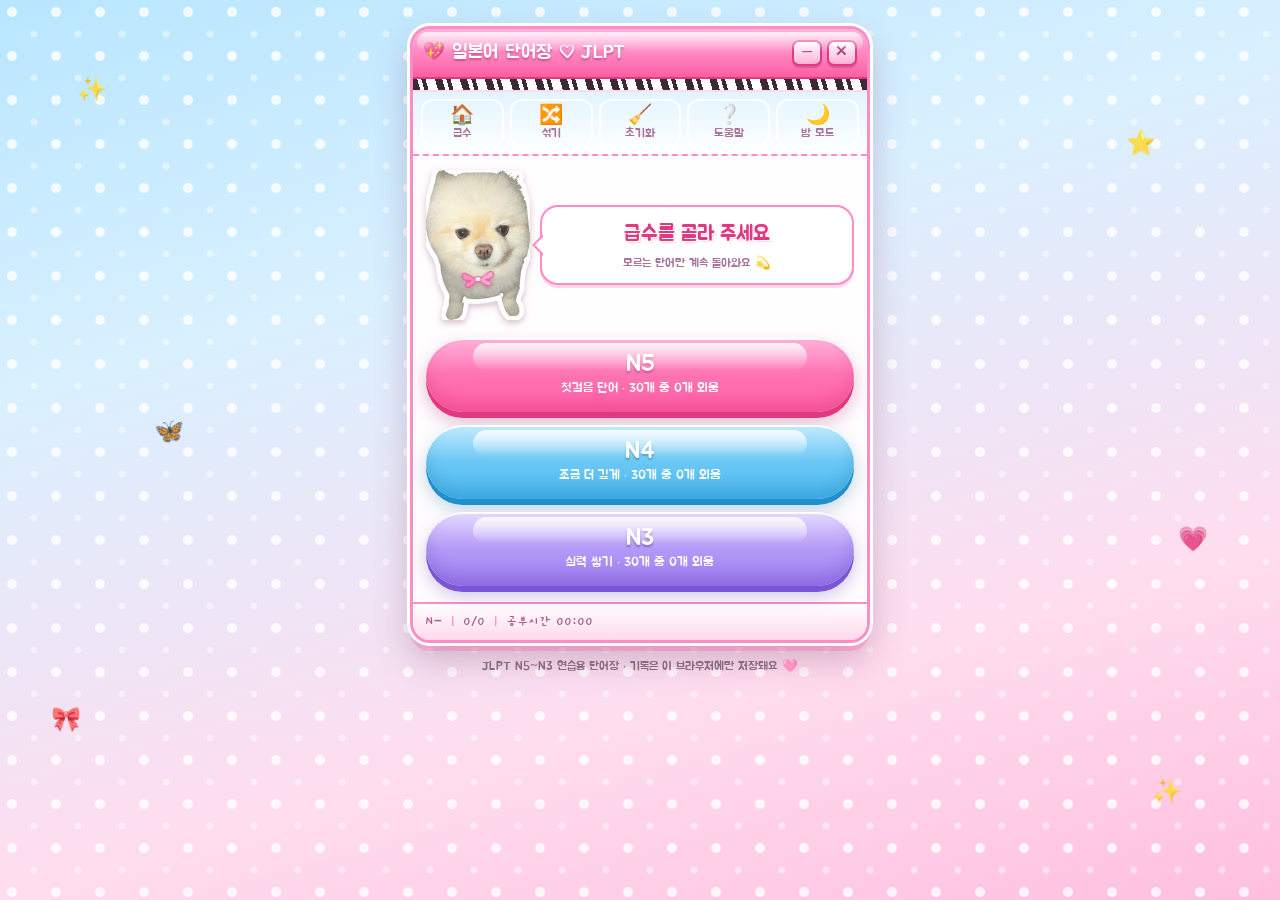
==== commit 8c4cc25f: "사용자가 다시 따 준 누끼로 강아지 스티커 교체 배경 #333333 단색 JPEG 로 받았다. JPEG 는 알파가 없어서 배경을 걷어내야 했는데, 그 과정에서 두 가지를 조심해야 " ====
--- a/jlpt_version/index.html
+++ b/jlpt_version/index.html
@@ -89,7 +89,7 @@
       <!-- 왼쪽에 강아지 스티커, 오른쪽에 강아지가 말하는 말풍선 -->
       <div class="인사줄">
         <div class="리본강아지" aria-hidden="true">
-          <img class="강아지사진" src="그림/리본강아지.png" alt="" width="330" height="434">
+          <img class="강아지사진" src="그림/리본강아지.png" alt="" width="330" height="476">
           <!-- 목에 맨 나비넥타이 -->
           <svg class="리본" viewBox="0 0 160 60">
             <path d="M80 34c-14-2-26-16-40-22-8-3-14 2-13 10 1 9 13 15 29 16-11 3-20 7-20 14 0 6 7 9 14 6 12-5 22-14 30-22z" fill="#ff8cc6" stroke="#e0397f" stroke-width="2.5"/>
@@ -103,19 +103,19 @@
             뿔이 머리 위로, 꼬리가 몸 왼쪽으로 삐져나갈 수 있게 했다.
             꼬리는 사진 뒤(z-index: -1), 뿔은 사진 앞에 그린다.
           -->
-          <svg class="악마장식 악마꼬리" viewBox="-60 -70 450 545">
-            <path d="M74 326 C26 352, -16 334, -22 298"
+          <svg class="악마장식 악마꼬리" viewBox="-60 -70 450 587">
+            <path d="M58 356 C18 380, -20 358, -26 320"
                   fill="none" stroke="var(--악마테두리)" stroke-width="21" stroke-linecap="round"/>
-            <path d="M74 326 C26 352, -16 334, -22 298"
+            <path d="M58 356 C18 380, -20 358, -26 320"
                   fill="none" stroke="var(--악마색)" stroke-width="12" stroke-linecap="round"/>
-            <path d="M-19 310 L-54 258 L6 270 Z"
+            <path d="M-23 332 L-58 280 L2 292 Z"
                   fill="var(--악마색)" stroke="var(--악마테두리)" stroke-width="7" stroke-linejoin="round"/>
           </svg>
 
-          <svg class="악마장식 악마뿔" viewBox="-60 -70 450 545">
+          <svg class="악마장식 악마뿔" viewBox="-60 -70 450 587">
             <path d="M86 44 C78 12, 70 -12, 56 -40 C84 -18, 108 6, 120 36 Z"
                   fill="var(--악마색)" stroke="var(--악마테두리)" stroke-width="7" stroke-linejoin="round"/>
-            <path d="M244 40 C252 8, 260 -16, 274 -44 C246 -22, 222 2, 210 32 Z"
+            <path d="M220 40 C228 8, 236 -16, 250 -44 C222 -22, 198 2, 186 32 Z"
                   fill="var(--악마색)" stroke="var(--악마테두리)" stroke-width="7" stroke-linejoin="round"/>
           </svg>
         </div>
--- a/jlpt_version/스타일.css
+++ b/jlpt_version/스타일.css
@@ -635,7 +635,7 @@
 .리본 {
   position: absolute;
   left: 27%;
-  top: 62%;
+  top: 66%;
   width: 46%;
   height: auto;
   transform: rotate(-4deg);
@@ -650,9 +650,9 @@
 .악마장식 {
   position: absolute;
   left: -18.2%;    /*  -60 / 330 */
-  top: -16.1%;     /*  -70 / 434 */
+  top: -14.7%;     /*  -70 / 476 */
   width: 136.4%;   /*  450 / 330 */
-  height: 125.6%;  /*  545 / 434 */
+  height: 123.3%;  /*  587 / 476 */
   display: none;
   pointer-events: none;
 }
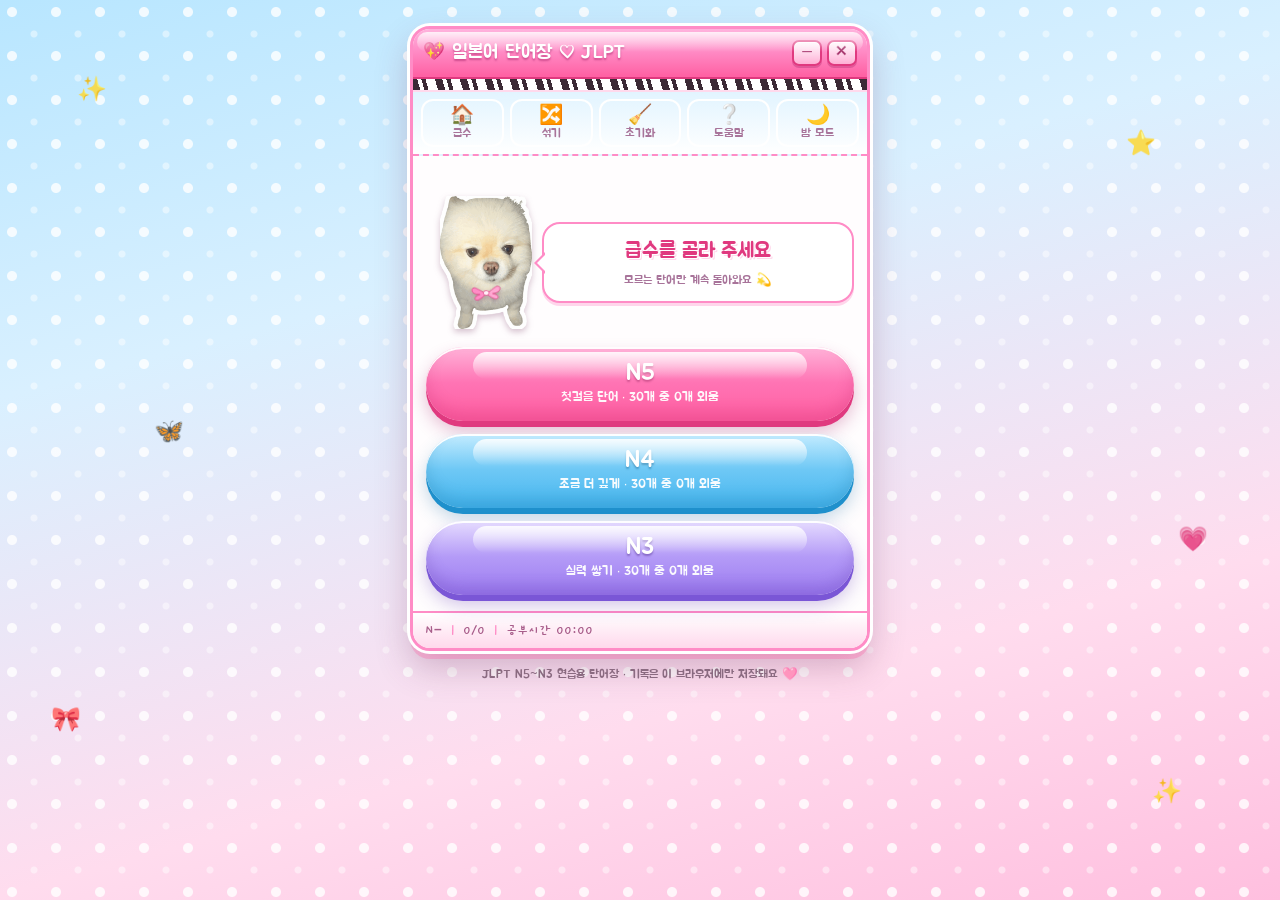
==== commit cc8298e4: "악마 뿔·꼬리를 받은 그림으로 바꾸고 날개 추가 뿔과 꼬리는 사용자가 준 그림을 썼다(흰 배경 JPEG → 투명 PNG). 배경은 흰색에 가까우면서 사진 테두리와 이어진 영역만 지" ====
--- a/jlpt_version/index.html
+++ b/jlpt_version/index.html
@@ -98,26 +98,33 @@
           </svg>
 
           <!--
-            밤 모드에서만 나오는 악마 뿔과 꼬리.
-            viewBox 는 사진 좌표(330x429)를 그대로 쓰되 위와 왼쪽에 여백을 둬서
-            뿔이 머리 위로, 꼬리가 몸 왼쪽으로 삐져나갈 수 있게 했다.
-            꼬리는 사진 뒤(z-index: -1), 뿔은 사진 앞에 그린다.
+            밤 모드에서만 나오는 악마 날개·꼬리·뿔. 사용자가 보내 준 그림이다.
+            날개와 꼬리는 사진 뒤(z-index: -1), 뿔은 사진 앞에 둔다.
+            자리와 크기는 모두 .리본강아지 에 대한 % 라서 사진 폭만 바꾸면 따라간다.
           -->
-          <svg class="악마장식 악마꼬리" viewBox="-60 -70 450 587">
-            <path d="M58 356 C18 380, -20 358, -26 320"
-                  fill="none" stroke="var(--악마테두리)" stroke-width="21" stroke-linecap="round"/>
-            <path d="M58 356 C18 380, -20 358, -26 320"
-                  fill="none" stroke="var(--악마색)" stroke-width="12" stroke-linecap="round"/>
-            <path d="M-23 332 L-58 280 L2 292 Z"
-                  fill="var(--악마색)" stroke="var(--악마테두리)" stroke-width="7" stroke-linejoin="round"/>
+          <!--
+            박쥐 날개. 받은 그림에 워터마크가 있어서 같은 느낌으로 직접 그렸다.
+            한쪽만 그리고 반대쪽은 use 로 좌우를 뒤집어 쓴다.
+            날개 뿌리를 가운데가 아니라 어깨(±36)에 두어야 몸에 가려지지 않는다.
+          -->
+          <svg class="악마장식 악마날개" viewBox="0 0 220 96">
+            <defs>
+              <g id="날개한쪽">
+                <path d="M0 80 C10 48, 36 14, 72 0
+                         C67 17, 63 29, 61 41
+                         C53 35, 46 39, 42 53
+                         C34 47, 26 53, 22 67
+                         C14 63, 6 72, 0 80 Z"
+                      fill="var(--악마색)" stroke="var(--악마테두리)" stroke-width="8" stroke-linejoin="round"/>
+                <path d="M0 80 L61 41 M0 80 L42 53 M0 80 L22 67"
+                      fill="none" stroke="var(--악마테두리)" stroke-width="7" stroke-linecap="round"/>
+              </g>
+            </defs>
+            <use href="#날개한쪽" transform="translate(146 8)"/>
+            <use href="#날개한쪽" transform="translate(74 8) scale(-1 1)"/>
           </svg>
-
-          <svg class="악마장식 악마뿔" viewBox="-60 -70 450 587">
-            <path d="M86 44 C78 12, 70 -12, 56 -40 C84 -18, 108 6, 120 36 Z"
-                  fill="var(--악마색)" stroke="var(--악마테두리)" stroke-width="7" stroke-linejoin="round"/>
-            <path d="M220 40 C228 8, 236 -16, 250 -44 C222 -22, 198 2, 186 32 Z"
-                  fill="var(--악마색)" stroke="var(--악마테두리)" stroke-width="7" stroke-linejoin="round"/>
-          </svg>
+          <img class="악마장식 악마꼬리" src="그림/악마꼬리.png" alt="" width="150" height="206">
+          <img class="악마장식 악마뿔" src="그림/악마뿔.png" alt="" width="260" height="179">
         </div>
 
         <div class="말풍선 인사말풍선 왼꼬리">
--- a/jlpt_version/스타일.css
+++ b/jlpt_version/스타일.css
@@ -141,8 +141,8 @@
   --반짝이진하기: .85;
   --사진밝기: 1;
   /* 악마 뿔·꼬리. 밤 모드에서만 보이지만 규약대로 양쪽에 다 적어 둔다. */
-  --악마색: #e2566f;
-  --악마테두리: #8c2a42;
+  --악마색: #cc2222;
+  --악마테두리: #1b1220;
   --쪽지바탕: #fffbe6;
   --쪽지테두리: #ffc94d;
   --쪽지그림자: 0 3px 0 rgba(240, 180, 0, .35);
@@ -285,8 +285,8 @@
   --반짝이빛: 0 0 10px rgba(214, 198, 255, .85);
   --반짝이진하기: 1;
   --사진밝기: .86;
-  --악마색: #e2566f;
-  --악마테두리: #8c2a42;
+  --악마색: #cc2222;
+  --악마테두리: #1b1220;
   --쪽지바탕: #4a3f2c;
   --쪽지테두리: #b3903f;
   --쪽지그림자: 0 3px 0 rgba(10, 8, 24, .45);
@@ -609,6 +609,8 @@
   display: flex;
   align-items: center;
   gap: 10px;
+  /* 밤 모드의 뿔이 머리 위로 솟을 자리. 줄이면 뿔이 툴바를 덮는다. */
+  margin-top: 26px;
   margin-bottom: 18px;
   text-align: left;
 }
@@ -619,8 +621,10 @@
  */
 .리본강아지 {
   position: relative;
-  flex: 0 0 104px;
-  width: 104px;
+  /* 92px 로 줄이고 오른쪽으로 14px 밀어, 왼쪽에 날개가 펼쳐질 자리를 만든다 */
+  flex: 0 0 92px;
+  width: 92px;
+  margin-left: 14px;
   line-height: 0;
   filter: drop-shadow(0 3px 3px rgba(120, 60, 100, .3));
 }
@@ -643,24 +647,30 @@
 }
 
 /*
- * 악마 뿔과 꼬리. 밤에만 나온다.
- * 자리는 .리본강아지 를 기준으로 한 % 라서 사진 폭을 바꿔도 같이 따라간다.
- * viewBox(-60 -70 450 540)와 아래 % 값은 한 쌍이다. 한쪽만 고치면 어긋난다.
+ * 악마 날개·꼬리·뿔. 밤에만 나온다. 그림 세 장(그림/악마*.png)이다.
+ * 자리와 크기는 .리본강아지 에 대한 % 라서 사진 폭을 바꿔도 같이 따라간다.
+ * 왼쪽으로 너무 내보내면 창 테두리에 잘린다. 사진 왼끝에서 13px 밖이 창 안쪽 끝이다.
  */
 .악마장식 {
   position: absolute;
-  left: -18.2%;    /*  -60 / 330 */
-  top: -14.7%;     /*  -70 / 476 */
-  width: 136.4%;   /*  450 / 330 */
-  height: 123.3%;  /*  587 / 476 */
   display: none;
+  height: auto;
   pointer-events: none;
-}
-
-/* 꼬리는 사진 뒤에 둔다. 몸에서 자라난 것처럼 보이게. */
-.악마꼬리 { z-index: -1; }
+  filter: brightness(var(--사진밝기)) drop-shadow(0 2px 3px rgba(10, 5, 20, .5));
+}
 
 :root.밤모드 .악마장식 { display: block; }
+
+/* 머리 위로 솟은 뿔. 사진 앞에 둔다. */
+.악마뿔 { top: -24%; left: 10%; width: 72%; z-index: 2; }
+
+/*
+ * 날개와 꼬리는 사진 뒤(z-index: -1)에 깔아 몸에서 자라난 것처럼 보이게 한다.
+ * 오른쪽은 말풍선이 덮으므로 말풍선 위(날개)나 아래(꼬리)로 비켜 둔다.
+ * 왼쪽은 창 안쪽 끝까지 13px 뿐이라 -13% 가 한계다.
+ */
+.악마날개 { top: -14%; left: -29%; width: 160%; z-index: -1; }
+.악마꼬리 { top: 66%; left: 80%; width: 42%; z-index: -1; }
 
 .인사말풍선 {
   flex: 1 1 auto;
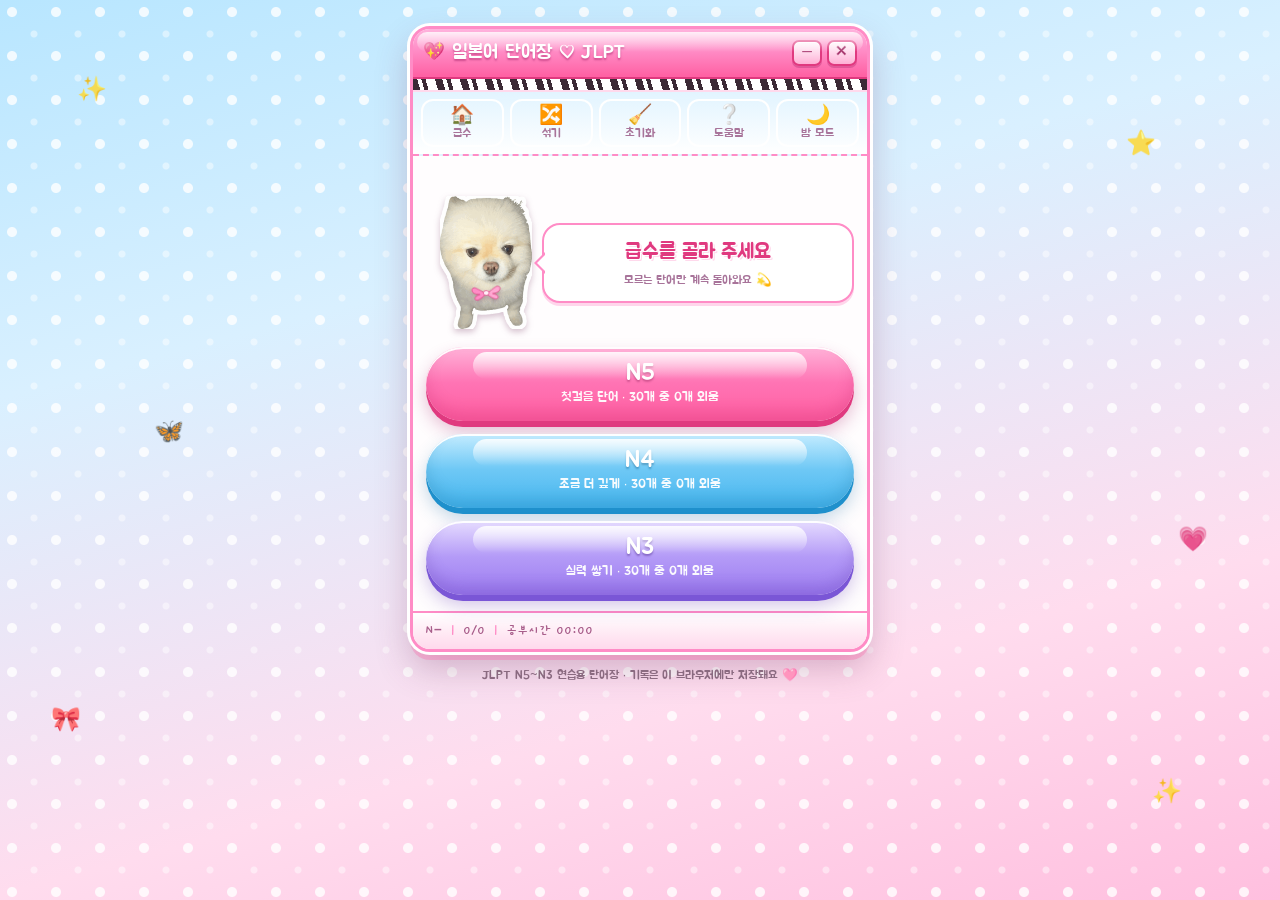
==== commit e1cdf5a4: "사용자가 보내 준 고화질 누끼로 강아지 스티커 교체 이번에는 알파가 들어 있는 PNG(772x1152)라 배경을 지울 필요가 없었다. 다만 가장자리 반투명 픽셀의 평균 밝기가 11" ====
--- a/jlpt_version/index.html
+++ b/jlpt_version/index.html
@@ -89,7 +89,7 @@
       <!-- 왼쪽에 강아지 스티커, 오른쪽에 강아지가 말하는 말풍선 -->
       <div class="인사줄">
         <div class="리본강아지" aria-hidden="true">
-          <img class="강아지사진" src="그림/리본강아지.png" alt="" width="330" height="476">
+          <img class="강아지사진" src="그림/리본강아지.png" alt="" width="330" height="478">
           <!-- 목에 맨 나비넥타이 -->
           <svg class="리본" viewBox="0 0 160 60">
             <path d="M80 34c-14-2-26-16-40-22-8-3-14 2-13 10 1 9 13 15 29 16-11 3-20 7-20 14 0 6 7 9 14 6 12-5 22-14 30-22z" fill="#ff8cc6" stroke="#e0397f" stroke-width="2.5"/>
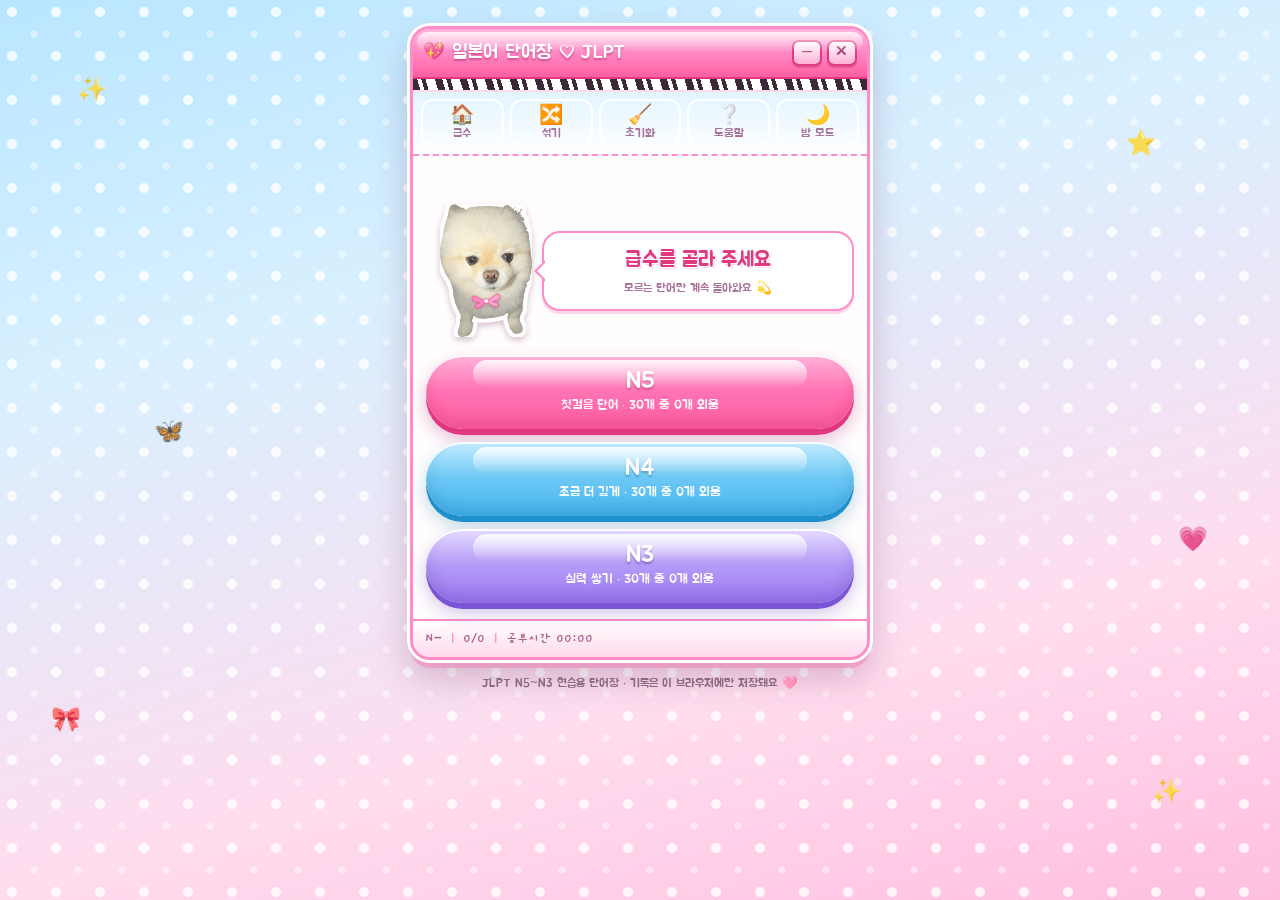
==== commit c2447758: "밤 모드 강아지를 합성 그림 한 장으로 교체 사용자가 뿔·날개·꼬리를 직접 합성해 보내 줬다. 따로 얹던 장식 세 개(SVG 날개와 뿔·꼬리 그림)를 걷어내고, 낮 그림과 밤 그림" ====
--- a/jlpt_version/index.html
+++ b/jlpt_version/index.html
@@ -89,42 +89,20 @@
       <!-- 왼쪽에 강아지 스티커, 오른쪽에 강아지가 말하는 말풍선 -->
       <div class="인사줄">
         <div class="리본강아지" aria-hidden="true">
-          <img class="강아지사진" src="그림/리본강아지.png" alt="" width="330" height="478">
+          <!--
+            낮에는 그냥 강아지, 밤에는 뿔·날개·꼬리가 달린 강아지로 바뀐다.
+            두 장은 다른 그림이지만 화면에서는 강아지 몸이 같은 자리·같은 크기로 보이도록
+            밤 그림에 width·left·top 을 따로 줬다. 한 쌍이니 함께 고친다.
+          -->
+          <img class="강아지사진 낮강아지" src="그림/리본강아지.png" alt="" width="330" height="478">
+          <img class="강아지사진 밤강아지" src="그림/악마강아지.png" alt="" width="470" height="578">
+
           <!-- 목에 맨 나비넥타이 -->
           <svg class="리본" viewBox="0 0 160 60">
             <path d="M80 34c-14-2-26-16-40-22-8-3-14 2-13 10 1 9 13 15 29 16-11 3-20 7-20 14 0 6 7 9 14 6 12-5 22-14 30-22z" fill="#ff8cc6" stroke="#e0397f" stroke-width="2.5"/>
             <path d="M80 34c14-2 26-16 40-22 8-3 14 2 13 10-1 9-13 15-29 16 11 3 20 7 20 14 0 6-7 9-14 6-12-5-22-14-30-22z" fill="#ffa8d2" stroke="#e0397f" stroke-width="2.5"/>
             <ellipse cx="80" cy="34" rx="11" ry="9" fill="#fff0f7" stroke="#e0397f" stroke-width="2.5"/>
           </svg>
-
-          <!--
-            밤 모드에서만 나오는 악마 날개·꼬리·뿔. 사용자가 보내 준 그림이다.
-            날개와 꼬리는 사진 뒤(z-index: -1), 뿔은 사진 앞에 둔다.
-            자리와 크기는 모두 .리본강아지 에 대한 % 라서 사진 폭만 바꾸면 따라간다.
-          -->
-          <!--
-            박쥐 날개. 받은 그림에 워터마크가 있어서 같은 느낌으로 직접 그렸다.
-            한쪽만 그리고 반대쪽은 use 로 좌우를 뒤집어 쓴다.
-            날개 뿌리를 가운데가 아니라 어깨(±36)에 두어야 몸에 가려지지 않는다.
-          -->
-          <svg class="악마장식 악마날개" viewBox="0 0 220 96">
-            <defs>
-              <g id="날개한쪽">
-                <path d="M0 80 C10 48, 36 14, 72 0
-                         C67 17, 63 29, 61 41
-                         C53 35, 46 39, 42 53
-                         C34 47, 26 53, 22 67
-                         C14 63, 6 72, 0 80 Z"
-                      fill="var(--악마색)" stroke="var(--악마테두리)" stroke-width="8" stroke-linejoin="round"/>
-                <path d="M0 80 L61 41 M0 80 L42 53 M0 80 L22 67"
-                      fill="none" stroke="var(--악마테두리)" stroke-width="7" stroke-linecap="round"/>
-              </g>
-            </defs>
-            <use href="#날개한쪽" transform="translate(146 8)"/>
-            <use href="#날개한쪽" transform="translate(74 8) scale(-1 1)"/>
-          </svg>
-          <img class="악마장식 악마꼬리" src="그림/악마꼬리.png" alt="" width="150" height="206">
-          <img class="악마장식 악마뿔" src="그림/악마뿔.png" alt="" width="260" height="179">
         </div>
 
         <div class="말풍선 인사말풍선 왼꼬리">
--- a/jlpt_version/스타일.css
+++ b/jlpt_version/스타일.css
@@ -609,8 +609,8 @@
   display: flex;
   align-items: center;
   gap: 10px;
-  /* 밤 모드의 뿔이 머리 위로 솟을 자리. 줄이면 뿔이 툴바를 덮는다. */
-  margin-top: 26px;
+  /* 밤 모드의 뿔이 머리 위로 솟을 자리. 줄이면 뿔 끝이 툴바 점선에 닿는다. */
+  margin-top: 34px;
   margin-bottom: 18px;
   text-align: left;
 }
@@ -621,18 +621,12 @@
  */
 .리본강아지 {
   position: relative;
-  /* 92px 로 줄이고 오른쪽으로 14px 밀어, 왼쪽에 날개가 펼쳐질 자리를 만든다 */
+  /* 92px 로 줄이고 오른쪽으로 14px 밀어, 왼쪽에 밤 모드 날개가 펼쳐질 자리를 만든다 */
   flex: 0 0 92px;
   width: 92px;
   margin-left: 14px;
   line-height: 0;
   filter: drop-shadow(0 3px 3px rgba(120, 60, 100, .3));
-}
-
-.강아지사진 {
-  width: 100%;
-  height: auto;
-  filter: brightness(var(--사진밝기));
 }
 
 /* 목에 맨 나비넥타이. 턱 바로 아래 가슴털 자리다. 더 올리면 입에 문 것처럼 보인다. */
@@ -647,30 +641,31 @@
 }
 
 /*
- * 악마 날개·꼬리·뿔. 밤에만 나온다. 그림 세 장(그림/악마*.png)이다.
- * 자리와 크기는 .리본강아지 에 대한 % 라서 사진 폭을 바꿔도 같이 따라간다.
- * 왼쪽으로 너무 내보내면 창 테두리에 잘린다. 사진 왼끝에서 13px 밖이 창 안쪽 끝이다.
+ * 낮·밤 강아지.
+ *
+ * 밤 그림(그림/악마강아지.png)은 뿔·날개·꼬리까지 들어 있어 낮 그림보다 크고,
+ * 그 안에서 강아지 몸이 차지하는 자리도 다르다. 그래서 화면에서 몸이 같은 자리·같은
+ * 크기로 보이도록 밤 그림에만 width·left·top 을 따로 준다.
+ * 숫자를 바꿀 때는 낮·밤을 번갈아 켜 보며 몸이 움직이지 않는지 확인한다.
+ *
+ * 낮 그림은 밤에도 자리를 차지해야(= display 가 아니라 visibility) 칸 높이가 안 흔들린다.
  */
-.악마장식 {
+.강아지사진 {
+  width: 100%;
+  height: auto;
+  filter: brightness(var(--사진밝기));
+}
+
+.밤강아지 {
   position: absolute;
   display: none;
-  height: auto;
-  pointer-events: none;
-  filter: brightness(var(--사진밝기)) drop-shadow(0 2px 3px rgba(10, 5, 20, .5));
-}
-
-:root.밤모드 .악마장식 { display: block; }
-
-/* 머리 위로 솟은 뿔. 사진 앞에 둔다. */
-.악마뿔 { top: -24%; left: 10%; width: 72%; z-index: 2; }
-
-/*
- * 날개와 꼬리는 사진 뒤(z-index: -1)에 깔아 몸에서 자라난 것처럼 보이게 한다.
- * 오른쪽은 말풍선이 덮으므로 말풍선 위(날개)나 아래(꼬리)로 비켜 둔다.
- * 왼쪽은 창 안쪽 끝까지 13px 뿐이라 -13% 가 한계다.
- */
-.악마날개 { top: -14%; left: -29%; width: 160%; z-index: -1; }
-.악마꼬리 { top: 66%; left: 80%; width: 42%; z-index: -1; }
+  width: 158%;
+  left: -26%;
+  top: -34.4%;
+}
+
+:root.밤모드 .낮강아지 { visibility: hidden; }
+:root.밤모드 .밤강아지 { display: block; }
 
 .인사말풍선 {
   flex: 1 1 auto;
